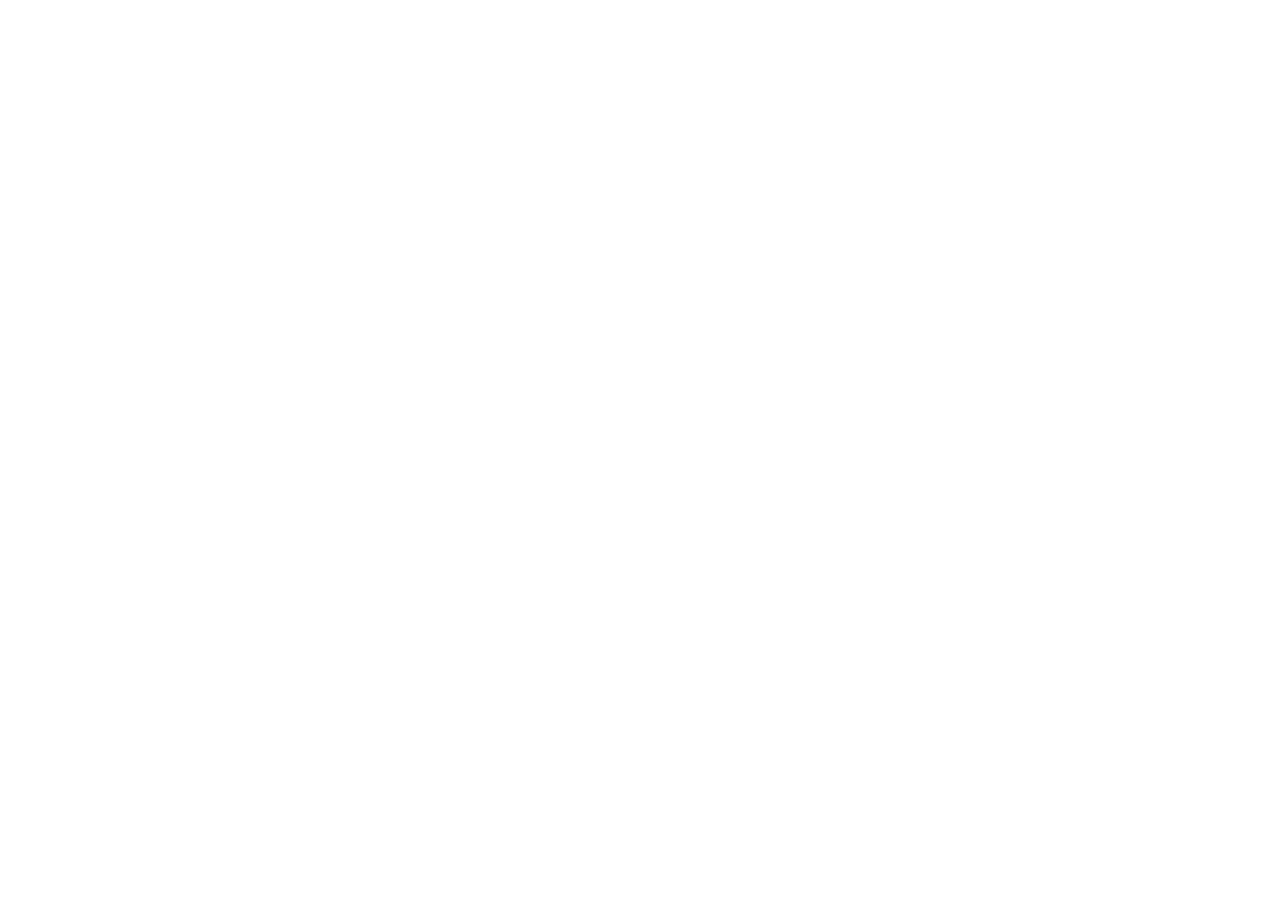
==== index.html @ f06a1285 "Renamed a few files to better match the other Mogul Frameworks." ====
<!DOCTYPE html PUBLIC "-//W3C//DTD XHTML 1.0 Transitional//EN"
    "http://www.w3.org/TR/xhtml1/DTD/xhtml1-transitional.dtd">
    
<html xmlns="http://www.w3.org/1999/xhtml">

  <head>

    <title>Mogul JS</title>

    <link href="bin/style.css" type="text/css" rel="stylesheet" />

  </head>

  <body>

  </body>

</html>
---- bin/style.css ----
/**********/
/* colors */
/**********/
.shadow_top {
  background: url("/framework/img/global/shadow_top.png") repeat-x;
  clear: both;
  height: 2.4em;
  margin: 0 auto;
  width: 100%; }

.shadow_bottom {
  background: url("/framework/img/global/shadow_bottom.png") repeat-x;
  clear: both;
  height: 2.4em;
  margin: 0 auto;
  width: 100%; }

/***************************/
/* Overridable Properties */
/***************************/
.MGlow, .MButton, .MButtonRed, input[type="reset"], .MButtonR, .MButtonOrange, .MButtonO, .MButtonYellow, .MButtonY, .MButtonGreen, .MButtonG, .MButtonBlue, .MButtonB, .MButtonViolet, .MButtonV, .MButtonUpload, button, input[type="button"], input[type="submit"], .MTab, .MTabSelected, .eztab {
  -moz-transition: box-shadow 0.25s;
  -o-transition: box-shadow 0.25s;
  -webkit-transition: box-shadow 0.25s;
  transition: box-shadow 0.25s; }
  .MGlow:hover, .MButton:hover, .MButtonRed:hover, input[type="reset"]:hover, .MButtonR:hover, .MButtonOrange:hover, .MButtonO:hover, .MButtonYellow:hover, .MButtonY:hover, .MButtonGreen:hover, .MButtonG:hover, .MButtonBlue:hover, .MButtonB:hover, .MButtonViolet:hover, .MButtonV:hover, .MButtonUpload:hover, button:hover, input[type="button"]:hover, input[type="submit"]:hover, .MTab:hover, .MTabSelected:hover, .eztab:hover {
    border-color: #007dfa;
    box-shadow: 0 0 0.4em #007dfa; }
  .MGlow:active, .MButton:active, .MButtonRed:active, input[type="reset"]:active, .MButtonR:active, .MButtonOrange:active, .MButtonO:active, .MButtonYellow:active, .MButtonY:active, .MButtonGreen:active, .MButtonG:active, .MButtonBlue:active, .MButtonB:active, .MButtonViolet:active, .MButtonV:active, .MButtonUpload:active, button:active, input[type="button"]:active, input[type="submit"]:active, .MTab:active, .MTabSelected:active, .eztab:active {
    border-color: none;
    box-shadow: none; }

/***********/
/* Globals */
/***********/
* {
  -moz-user-select: -moz-none;
  -o-user-select: none;
  -webkit-user-select: none;
  font-family: sans-serif;
  user-select: none; }

*:focus {
  outline: none; }

html {
  height: 100%; }

a, h1, h2, h3, h4, h5, h6, input, label, p, span, td, textarea {
  -moz-user-select: text;
  -o-user-select: auto;
  -webkit-user-select: auto;
  user-select: auto; }

a {
  color: #004b96;
  cursor: pointer;
  text-decoration: none; }
  a:hover {
    color: #007dfa; }

body {
  border: 0;
  color: #323232;
  font-size: .8em;
  height: 100%;
  line-height: 2;
  margin: 0 auto;
  padding: 0;
  text-align: center; }

legend {
  background: white;
  border-radius: .3em;
  border: 0.1em solid #646464;
  font-weight: bold;
  text-align: center; }

hr {
  background: url("/framework/img/global/hr.png") repeat-x;
  border: 0;
  height: .2em;
  margin: 0; }

iframe {
  border: 0; }

img {
  border-style: none; }

input[type="checkbox"], input[type="radio"] {
  border-style: none;
  box-shadow: none;
  cursor: pointer;
  display: inline;
  margin-right: .4em; }

select {
  -moz-transition: border-color 0.25s, box-shadow 0.25s;
  -webkit-transition: border-color 0.25s, box-shadow 0.25s;
  background: #e6e6e6;
  background: -moz-linear-gradient(top, #e6e6e6 0%, #c8c8c8 100%);
  background: -ms-linear-gradient(top, #e6e6e6 0%, #c8c8c8 100%);
  background: -o-linear-gradient(top, #e6e6e6 0%, #c8c8c8 100%);
  background: -webkit-linear-gradient(top, #e6e6e6 0%, #c8c8c8 100%);
  background: linear-gradient(top, #e6e6e6 0%, #c8c8c8 100%);
  border-color: #646464;
  border-radius: .3em;
  border-style: solid;
  border-width: .1em;
  color: #323232;
  cursor: pointer;
  font-size: 1em;
  height: 1.6em; }
  select:hover {
    border-color: #007dfa; }

label {
  cursor: pointer; }

ul {
  margin: 0;
  padding: 0; }

li {
  list-style-type: none; }

/*******************/
/* Main Containers */
/*******************/
#MMainWindow {
  border: 0;
  margin: 0 auto -70px;
  min-height: 100%;
  padding: 0;
  text-align: left; }
  #MMainWindow img {
    opacity: 0;
    /*Images are faded in with JS*/ }

#MHeaderPlaceholder {
  background: #141414;
  height: 2.85em;
  margin: 0 auto;
  width: 100%; }

#MHeader {
  background: #141414;
  background: -moz-linear-gradient(top, #232323 0%, #141414 100%);
  background: -ms-linear-gradient(top, #232323 0%, #141414 100%);
  background: -o-linear-gradient(top, #232323 0%, #141414 100%);
  background: -webkit-linear-gradient(top, #232323 0%, #141414 100%);
  background: linear-gradient(top, #232323 0%, #141414 100%);
  box-shadow: 0 1.2em 2.4em -0.8em rgba(0, 0, 0, 0.5);
  color: white;
  height: 2.85em;
  left: 0;
  line-height: 2.85em;
  min-width: 560px;
  overflow: hidden;
  position: fixed;
  top: 0;
  width: 100%;
  z-index: 900; }
  #MHeader a {
    -moz-user-select: none;
    -o-user-select: none;
    -webkit-user-select: none;
    color: #c8c8c8;
    height: 1.3em;
    line-height: 1.3em;
    margin-top: 6px;
    padding-bottom: .35em;
    padding-left: .35em;
    padding-right: .35em;
    padding-top: .35em;
    user-select: none; }
    #MHeader a:hover {
      background-color: #646464;
      border-radius: .3em;
      box-shadow: inset 0 0.2em 0.35em rgba(0, 0, 0, 0.25);
      color: white;
      text-shadow: 0 0 0.4em rgba(0, 0, 0, 0.5); }
  #MHeader img {
    opacity: 1;
    /*Header images should not be faded in*/ }

.MHeaderSpacer {
  height: 36px;
  width: .4em; }

.MHeaderSeperator {
  background: #646464;
  height: 100%;
  margin-left: .4em;
  margin-right: .4em;
  width: .1em; }

/* Header Unique Items */
a#MHeaderHome {
  margin-top: .3em;
  padding: 0;
  width: 86px; }
  a#MHeaderHome:hover {
    background: none;
    box-shadow: none;
    text-shadow: none; }

#MHeaderSearch {
  margin-top: 6px;
  width: 300px; }

#MHeaderUserPhoto {
  background: #646464;
  border: 0.1em solid #646464;
  height: 24px;
  margin-top: .4em;
  width: 24px; }

a#MHeaderMenu {
  background-color: transparent;
  background-image: url("/framework/img/global/header_menu.png");
  background-position: 0 0;
  background-repeat: no-repeat;
  height: 36px;
  margin: 0;
  padding: 0;
  width: 22px; }
  a#MHeaderMenu:hover {
    background-color: transparent;
    background-image: url("/framework/img/global/header_menu.png");
    background-position: 0 -36px;
    background-repeat: no-repeat;
    border-radius: 0;
    box-shadow: none;
    margin: 0;
    padding: 0;
    text-shadow: none; }

a#MHeaderTools {
  background-color: transparent;
  background-image: url("/framework/img/global/header_tools.png");
  background-position: 0 0;
  background-repeat: no-repeat;
  height: 36px;
  margin: 0;
  padding: 0;
  width: 22px; }
  a#MHeaderTools:hover {
    background-color: transparent;
    background-image: url("/framework/img/global/header_tools.png");
    background-position: 0 -36px;
    background-repeat: no-repeat;
    border-radius: 0;
    box-shadow: none;
    margin: 0;
    padding: 0;
    text-shadow: none; }

#MHeaderToolsWide {
  height: 100%; }

#MHeaderMenuDropdown {
  background: white;
  padding: 0;
  position: fixed;
  right: .4em;
  top: 41px;
  z-index: 1200; }

#MHeaderMenuDropdown li {
  color: #323232;
  font-weight: bold;
  height: 40px;
  line-height: 40px;
  overflow: hidden;
  padding-left: 1.6em;
  padding-right: 1.6em; }
  #MHeaderMenuDropdown li:hover {
    background: #141414;
    background: -moz-linear-gradient(top, #232323 0%, #141414 100%);
    background: -ms-linear-gradient(top, #232323 0%, #141414 100%);
    background: -o-linear-gradient(top, #232323 0%, #141414 100%);
    background: -webkit-linear-gradient(top, #232323 0%, #141414 100%);
    background: linear-gradient(top, #232323 0%, #141414 100%);
    color: white; }

#MHeaderLogin {
  position: fixed;
  right: .4em;
  top: 41px;
  z-index: 1200; }

#MToolbarPlaceholder {
  background: #c8c8c8;
  height: 2.4em;
  margin: 0 auto;
  width: 100%; }

#MToolbar {
  background: #c8c8c8;
  background: -moz-linear-gradient(top, #e6e6e6 0%, #c8c8c8 100%);
  background: -ms-linear-gradient(top, #e6e6e6 0%, #c8c8c8 100%);
  background: -o-linear-gradient(top, #e6e6e6 0%, #c8c8c8 100%);
  background: -webkit-linear-gradient(top, #e6e6e6 0%, #c8c8c8 100%);
  background: linear-gradient(top, #e6e6e6 0%, #c8c8c8 100%);
  border-bottom: 0.1em solid #646464;
  box-shadow: 0 1.2em 2.4em -0.8em rgba(0, 0, 0, 0.5);
  color: #323232;
  height: 2.4em;
  left: 0;
  line-height: 2.4em;
  margin: 0 auto;
  overflow: hidden;
  position: fixed;
  text-align: left;
  top: 2.85em;
  width: 100%;
  z-index: 1000; }
  #MToolbar a {
    -moz-user-select: none;
    -o-user-select: none;
    -webkit-user-select: none;
    color: #323232;
    height: 1.3em;
    line-height: 1.3em;
    margin-top: .4em;
    padding-bottom: .2em;
    padding-left: .4em;
    padding-right: .4em;
    padding-top: .2em;
    user-select: none; }
    #MToolbar a:hover {
      background: #646464;
      border-radius: .3em;
      box-shadow: inset 0 0.2em 0.35em rgba(0, 0, 0, 0.25);
      color: white;
      text-shadow: 0 0 0.4em rgba(0, 0, 0, 0.5); }
  #MToolbar a.MButton, #MToolbar a.MButtonRed, #MToolbar a.MButtonR, #MToolbar a.MButtonOrange, #MToolbar a.MButtonO, #MToolbar a.MButtonYellow, #MToolbar a.MButtonY, #MToolbar a.MButtonGreen, #MToolbar a.MButtonG, #MToolbar a.MButtonBlue, #MToolbar a.MButtonB, #MToolbar a.MButtonViolet, #MToolbar a.MButtonV, #MToolbar a.MButtonUpload, #MToolbar button.MButton, #MToolbar button, #MToolbar div.MButton, #MToolbar div.MButtonRed, #MToolbar div.MButtonR, #MToolbar div.MButtonOrange, #MToolbar div.MButtonO, #MToolbar div.MButtonYellow, #MToolbar div.MButtonY, #MToolbar div.MButtonGreen, #MToolbar div.MButtonG, #MToolbar div.MButtonBlue, #MToolbar div.MButtonB, #MToolbar div.MButtonViolet, #MToolbar div.MButtonV, #MToolbar div.MButtonUpload, #MToolbar span.MButton, #MToolbar span.MButtonRed, #MToolbar span.MButtonR, #MToolbar span.MButtonOrange, #MToolbar span.MButtonO, #MToolbar span.MButtonYellow, #MToolbar span.MButtonY, #MToolbar span.MButtonGreen, #MToolbar span.MButtonG, #MToolbar span.MButtonBlue, #MToolbar span.MButtonB, #MToolbar span.MButtonViolet, #MToolbar span.MButtonV, #MToolbar span.MButtonUpload, #MToolbar select {
    margin-top: .4em; }
  #MToolbar MButton img {
    margin-left: -10px;
    margin-right: .4em;
    margin-top: .1em; }
  #MToolbar img {
    vertical-align: top; }

h1.MToolbarTitle {
  font-size: 1em;
  margin: 0; }

.MToolbarIcon {
  margin-right: .4em; }

.MToolbarSeperator {
  background: #646464;
  height: 100%;
  margin-left: .4em;
  margin-right: .4em;
  width: 1px; }

.MToolbarSpacer {
  height: 100%;
  width: .4em; }

.MToolbarMessage {
  background: #141414;
  background: -moz-linear-gradient(top, #232323 0%, #141414 100%);
  background: -ms-linear-gradient(top, #232323 0%, #141414 100%);
  background: -o-linear-gradient(top, #232323 0%, #141414 100%);
  background: -webkit-linear-gradient(top, #232323 0%, #141414 100%);
  background: linear-gradient(top, #232323 0%, #141414 100%);
  border-radius: .4em;
  border-top: solid 1px #646464;
  box-shadow: 0 1.2em 2.4em -0.8em rgba(0, 0, 0, 0.5);
  color: white;
  display: none;
  font-size: .85em;
  font-weight: bold;
  line-height: 1.6em;
  max-width: 450px;
  padding: 1.6em;
  position: fixed;
  right: .4em;
  top: 71px;
  z-index: 500; }

.MHiddenBGFull {
  background: #232323;
  overflow: hidden;
  width: 100%; }

.MHiddenBGMin {
  background: #232323;
  height: 0;
  overflow: hidden;
  width: 100%; }

#hidden_content {
  text-align: center; }

#MSidebarTriggerLeft {
  height: 100%;
  left: 0;
  position: fixed;
  top: 0;
  width: .8em;
  z-index: 100; }

#MSidebarTriggerRight {
  height: 100%;
  position: fixed;
  right: 0;
  top: 0;
  width: .8em;
  z-index: 100; }

#MSidebarTriggerLeftIndicator {
  background: -moz-linear-gradient(left, #007dfa 0%, rgba(0, 125, 250, 0) 100%);
  background: -ms-linear-gradient(left, #007dfa 0%, rgba(0, 125, 250, 0) 100%);
  background: -o-linear-gradient(left, #007dfa 0%, rgba(0, 125, 250, 0) 100%);
  background: -webkit-linear-gradient(left, #007dfa 0%, rgba(0, 125, 250, 0) 100%);
  background: linear-gradient(left, #007dfa 0%, rgba(0, 125, 250, 0) 100%);
  height: 100%;
  left: -0.8em;
  position: fixed;
  top: 0;
  width: .8em;
  z-index: 150; }

#MSidebarTriggerRightIndicator {
  background: -moz-linear-gradient(right, #007dfa 0%, rgba(0, 125, 250, 0) 100%);
  background: -ms-linear-gradient(right, #007dfa 0%, rgba(0, 125, 250, 0) 100%);
  background: -o-linear-gradient(right, #007dfa 0%, rgba(0, 125, 250, 0) 100%);
  background: -webkit-linear-gradient(right, #007dfa 0%, rgba(0, 125, 250, 0) 100%);
  background: linear-gradient(right, #007dfa 0%, rgba(0, 125, 250, 0) 100%);
  height: 100%;
  position: fixed;
  right: -0.8em;
  top: 0;
  width: .8em;
  z-index: 150; }

#MSidebarContainer {
  min-width: 352px;
  width: 352px; }

#MSidebar {
  background: #f0f0f0;
  border-left: solid 1px #646464;
  border-right: solid 1px #646464;
  overflow-x: hidden;
  overflow-y: hidden;
  position: fixed;
  text-align: left;
  top: 0;
  width: 350px;
  z-index: 200; }

.MSidebarLeft {
  left: 0px; }

.MSidebarLeftHidden {
  left: -360px; }

.MSidebarRight {
  right: 0px; }

.MSidebarRightHidden {
  right: -360px; }

.MSidebarMenu, #MSidebarMenuFixed, #MSidebarMenuFixedPlaceholder {
  background: #c8c8c8;
  background: -moz-linear-gradient(top, #e6e6e6 0%, #c8c8c8 100%);
  background: -ms-linear-gradient(top, #e6e6e6 0%, #c8c8c8 100%);
  background: -o-linear-gradient(top, #e6e6e6 0%, #c8c8c8 100%);
  background: -webkit-linear-gradient(top, #e6e6e6 0%, #c8c8c8 100%);
  background: linear-gradient(top, #e6e6e6 0%, #c8c8c8 100%);
  border-bottom: solid 1px #646464;
  min-height: 1.75em;
  overflow: hidden;
  padding: .35em;
  text-align: center; }

#MSidebarMenuFixed {
  left: 0px;
  padding-bottom: 0px;
  position: fixed;
  width: 343px;
  z-index: 50; }

#MSidebarMenuFixedPlaceholder {
  padding-bottom: 0px; }

#MSidebar a {
  color: #323232; }
  #MSidebar a:hover {
    color: white; }

#MSidebar li {
  color: #323232;
  height: 54px;
  line-height: 54px;
  opacity: 0;
  overflow: hidden;
  padding-right: 1.6em;
  width: 330px; }
  #MSidebar li:hover {
    background: #141414;
    background: -moz-linear-gradient(top, #232323 0%, #141414 100%);
    background: -ms-linear-gradient(top, #232323 0%, #141414 100%);
    background: -o-linear-gradient(top, #232323 0%, #141414 100%);
    background: -webkit-linear-gradient(top, #232323 0%, #141414 100%);
    background: linear-gradient(top, #232323 0%, #141414 100%);
    color: white; }

#MSidebar li.blue {
  background: #b4d2f0;
  color: #323232; }
  #MSidebar li.blue:hover {
    background: #647382;
    background: -moz-linear-gradient(top, #6b7a89 0%, #647382 100%);
    background: -ms-linear-gradient(top, #6b7a89 0%, #647382 100%);
    background: -o-linear-gradient(top, #6b7a89 0%, #647382 100%);
    background: -webkit-linear-gradient(top, #6b7a89 0%, #647382 100%);
    background: linear-gradient(top, #6b7a89 0%, #647382 100%);
    color: white; }

#MSidebar li span:first-child {
  margin-left: 20px; }

#MSidebar span {
  font-weight: bold; }

.MSidebarThumbnail {
  height: 3.95em;
  margin-left: .35em;
  margin-right: .35em;
  margin: .2em; }

#MStage {
  background-color: #646464;
  background-position: 50% 0%;
  background-repeat: no-repeat;
  border-bottom: 0.1em solid #646464;
  overflow: hidden;
  text-align: center;
  width: 100%; }

#MStageImage {
  background-position: 50% 50%;
  background-repeat: no-repeat;
  opacity: 0;
  width: 100%; }

#MContentList {
  margin: 0 auto;
  min-width: 900px;
  width: 80%; }

.MContent900 {
  margin: 0 auto;
  width: 900px; }

.MContent870 {
  margin: 0 auto;
  width: 870px; }

.MContent840 {
  margin: 0 auto;
  width: 840px; }

.MContent740 {
  margin: 0 auto;
  width: 740px; }

.MContent610 {
  text-align: left;
  width: 610px; }

.MContent200 {
  text-align: center;
  width: 200px; }

.MContentSpacer {
  clear: both;
  height: 0;
  padding-top: 1.2em;
  padding-bottom: 1.2em; }

.MTableSpacer {
  height: 2.4em; }

/************/
/* Elements */
/************/
input[type="password"], input[type="text"], textarea {
  -moz-transition: border-color 0.25s, box-shadow 0.25s, color 0.25s;
  -webkit-transition: border-color 0.25s, box-shadow 0.25s, color 0.25s;
  border-color: #646464;
  border-radius: .3em;
  border-style: solid;
  border-width: .1em;
  box-shadow: inset 0 0.2em 0.35em rgba(0, 0, 0, 0.25);
  color: #646464;
  margin: 0 auto;
  padding: 0; }
  input[type="password"]:hover, input[type="password"].input_invisible:hover, input[type="text"]:hover, input[type="text"].input_invisible:hover, textarea:hover, textarea.input_invisible:hover {
    border-color: #007dfa;
    box-shadow: inset 0 0.2em 0.35em rgba(0, 0, 0, 0.25), 0 0 0.3em #007dfa;
    color: #323232; }
  input[type="password"]:focus, input[type="password"].input_invisible:hover, input[type="text"]:focus, input[type="text"].input_invisible:hover, textarea:focus, textarea.input_invisible:hover {
    border-color: #004b96;
    box-shadow: inset 0 0.2em 0.35em rgba(0, 0, 0, 0.25), 0 0 0.3em #004b96;
    color: #323232; }
  input[type="password"][disabled], input[type="password"][disabled]:hover, input[type="password"][disabled]:active, input[type="text"][disabled], input[type="text"][disabled]:hover, input[type="text"][disabled]:active, textarea[disabled], textarea[disabled]:hover, textarea[disabled]:active {
    background: #e6e6e6;
    border-color: #969696;
    box-shadow: inset 0 0.2em 0.35em rgba(0, 0, 0, 0.25);
    color: #969696; }
  input[type="password"].input_invisible, input[type="text"].input_invisible, textarea.input_invisible {
    border-color: transparent;
    border-style: none;
    border-width: 0;
    box-shadow: none; }

input[type="password"], input[type="text"] {
  display: block;
  font-size: 1em;
  height: 1.75em; }

textarea {
  font-size: 1em;
  line-height: 2em;
  overflow: visible;
  padding: 0;
  resize: vertical; }

.MButton, .MButtonRed, input[type="reset"], .MButtonR, .MButtonOrange, .MButtonO, .MButtonYellow, .MButtonY, .MButtonGreen, .MButtonG, .MButtonBlue, .MButtonB, .MButtonViolet, .MButtonV, .MButtonUpload, button, input[type="button"], input[type="submit"] {
  background: #e6e6e6;
  background: -moz-linear-gradient(top, #e6e6e6 0%, #c8c8c8 100%);
  background: -ms-linear-gradient(top, #e6e6e6 0%, #c8c8c8 100%);
  background: -o-linear-gradient(top, #e6e6e6 0%, #c8c8c8 100%);
  background: -webkit-linear-gradient(top, #e6e6e6 0%, #c8c8c8 100%);
  background: linear-gradient(top, #e6e6e6 0%, #c8c8c8 100%);
  border-color: #646464;
  border-radius: .3em;
  border-style: solid;
  border-width: .1em;
  color: #323232;
  cursor: pointer;
  display: inline-block;
  font-size: 1em;
  font-weight: bold;
  overflow: hidden;
  padding-left: 1.250em;
  padding-right: 1.250em; }
  .MButton:hover, .MButtonRed:hover, input[type="reset"]:hover, .MButtonR:hover, .MButtonOrange:hover, .MButtonO:hover, .MButtonYellow:hover, .MButtonY:hover, .MButtonGreen:hover, .MButtonG:hover, .MButtonBlue:hover, .MButtonB:hover, .MButtonViolet:hover, .MButtonV:hover, .MButtonUpload:hover, button:hover, input[type="button"]:hover, input[type="submit"]:hover {
    border-color: #007dfa;
    color: #323232; }
  .MButton:active, .MButtonRed:active, input[type="reset"]:active, .MButtonR:active, .MButtonOrange:active, .MButtonO:active, .MButtonYellow:active, .MButtonY:active, .MButtonGreen:active, .MButtonG:active, .MButtonBlue:active, .MButtonB:active, .MButtonViolet:active, .MButtonV:active, .MButtonUpload:active, button:active, input[type="button"]:active, input[type="submit"]:active {
    background: #646464;
    border-color: #323232;
    box-shadow: inset 0 0.2em 0.35em rgba(0, 0, 0, 0.25);
    color: white; }
  .MButton[disabled], [disabled].MButtonRed, input[disabled][type="reset"], [disabled].MButtonR, [disabled].MButtonOrange, [disabled].MButtonO, [disabled].MButtonYellow, [disabled].MButtonY, [disabled].MButtonGreen, [disabled].MButtonG, [disabled].MButtonBlue, [disabled].MButtonB, [disabled].MButtonViolet, [disabled].MButtonV, [disabled].MButtonUpload, button[disabled], input[disabled][type="button"], input[disabled][type="submit"], .MButton[disabled]:hover, [disabled].MButtonRed:hover, input[disabled][type="reset"]:hover, [disabled].MButtonR:hover, [disabled].MButtonOrange:hover, [disabled].MButtonO:hover, [disabled].MButtonYellow:hover, [disabled].MButtonY:hover, [disabled].MButtonGreen:hover, [disabled].MButtonG:hover, [disabled].MButtonBlue:hover, [disabled].MButtonB:hover, [disabled].MButtonViolet:hover, [disabled].MButtonV:hover, [disabled].MButtonUpload:hover, button[disabled]:hover, input[disabled][type="button"]:hover, input[disabled][type="submit"]:hover, .MButton[disabled]:active, [disabled].MButtonRed:active, input[disabled][type="reset"]:active, [disabled].MButtonR:active, [disabled].MButtonOrange:active, [disabled].MButtonO:active, [disabled].MButtonYellow:active, [disabled].MButtonY:active, [disabled].MButtonGreen:active, [disabled].MButtonG:active, [disabled].MButtonBlue:active, [disabled].MButtonB:active, [disabled].MButtonViolet:active, [disabled].MButtonV:active, [disabled].MButtonUpload:active, button[disabled]:active, input[disabled][type="button"]:active, input[disabled][type="submit"]:active {
    background: #e6e6e6;
    border-color: #969696;
    box-shadow: none;
    color: #969696;
    text-shadow: none; }

.MButtonRed, input[type="reset"], .MButtonR {
  background: #960000;
  background: -moz-linear-gradient(top, #fa0000 0%, #960000 100%);
  background: -ms-linear-gradient(top, #fa0000 0%, #960000 100%);
  background: -o-linear-gradient(top, #fa0000 0%, #960000 100%);
  background: -webkit-linear-gradient(top, #fa0000 0%, #960000 100%);
  background: linear-gradient(top, #fa0000 0%, #960000 100%);
  color: white;
  text-shadow: 0 0 0.4em #323232; }
  .MButtonRed:hover, input[type="reset"]:hover, .MButtonR:hover {
    color: white; }
  .MButtonRed:active, input[type="reset"]:active, .MButtonR:active {
    color: white; }

.MButtonOrange, .MButtonO {
  background: #963c00;
  background: -moz-linear-gradient(top, #fa6400 0%, #963c00 100%);
  background: -ms-linear-gradient(top, #fa6400 0%, #963c00 100%);
  background: -o-linear-gradient(top, #fa6400 0%, #963c00 100%);
  background: -webkit-linear-gradient(top, #fa6400 0%, #963c00 100%);
  background: linear-gradient(top, #fa6400 0%, #963c00 100%);
  color: white;
  text-shadow: 0 0 0.4em #323232; }
  .MButtonOrange:hover, .MButtonO:hover {
    color: white; }
  .MButtonOrange:active, .MButtonO:active {
    color: white; }

.MButtonYellow, .MButtonY {
  background: #fac800;
  background: -moz-linear-gradient(top, #fafa00 0%, #fac800 100%);
  background: -ms-linear-gradient(top, #fafa00 0%, #fac800 100%);
  background: -o-linear-gradient(top, #fafa00 0%, #fac800 100%);
  background: -webkit-linear-gradient(top, #fafa00 0%, #fac800 100%);
  background: linear-gradient(top, #fafa00 0%, #fac800 100%);
  color: #000000; }
  .MButtonYellow:hover, .MButtonY:hover {
    color: #000000; }
  .MButtonYellow:active, .MButtonY:active {
    color: white; }

.MButtonGreen, .MButtonG {
  background: #009600;
  background: -moz-linear-gradient(top, #00fa00 0%, #009600 100%);
  background: -ms-linear-gradient(top, #00fa00 0%, #009600 100%);
  background: -o-linear-gradient(top, #00fa00 0%, #009600 100%);
  background: -webkit-linear-gradient(top, #00fa00 0%, #009600 100%);
  background: linear-gradient(top, #00fa00 0%, #009600 100%);
  color: white;
  text-shadow: 0 0 0.4em #323232; }
  .MButtonGreen:hover, .MButtonG:hover {
    color: white; }
  .MButtonGreen:active, .MButtonG:active {
    color: white; }

.MButtonBlue, .MButtonB {
  background: #004b96;
  background: -moz-linear-gradient(top, #007dfa 0%, #004b96 100%);
  background: -ms-linear-gradient(top, #007dfa 0%, #004b96 100%);
  background: -o-linear-gradient(top, #007dfa 0%, #004b96 100%);
  background: -webkit-linear-gradient(top, #007dfa 0%, #004b96 100%);
  background: linear-gradient(top, #007dfa 0%, #004b96 100%);
  color: white;
  text-shadow: 0 0 0.4em #323232; }
  .MButtonBlue:hover, .MButtonB:hover {
    color: white; }
  .MButtonBlue:active, .MButtonB:active {
    color: white; }

.MButtonViolet, .MButtonV {
  background: #4b0096;
  background: -moz-linear-gradient(top, #7d00fa 0%, #4b0096 100%);
  background: -ms-linear-gradient(top, #7d00fa 0%, #4b0096 100%);
  background: -o-linear-gradient(top, #7d00fa 0%, #4b0096 100%);
  background: -webkit-linear-gradient(top, #7d00fa 0%, #4b0096 100%);
  background: linear-gradient(top, #7d00fa 0%, #4b0096 100%);
  color: white;
  text-shadow: 0 0 0.4em #323232; }
  .MButtonViolet:hover, .MButtonV:hover {
    color: white; }
  .MButtonViolet:active, .MButtonV:active {
    color: white; }

.MButtonUpload {
  cursor: default;
  margin: 0 auto;
  overflow: hidden;
  position: relative;
  text-align: center; }

.MButtonUploadForm, .MButtonUploadFrame {
  left: 0;
  top: -0.2em;
  position: absolute;
  width: 100%;
  opacity: 0; }

a.MButton, a.MButtonRed, a.MButtonR, a.MButtonOrange, a.MButtonO, a.MButtonYellow, a.MButtonY, a.MButtonGreen, a.MButtonG, a.MButtonBlue, a.MButtonB, a.MButtonViolet, a.MButtonV, a.MButtonUpload, div.MButton, div.MButtonRed, div.MButtonR, div.MButtonOrange, div.MButtonO, div.MButtonYellow, div.MButtonY, div.MButtonGreen, div.MButtonG, div.MButtonBlue, div.MButtonB, div.MButtonViolet, div.MButtonV, div.MButtonUpload, span.MButton, span.MButtonRed, span.MButtonR, span.MButtonOrange, span.MButtonO, span.MButtonYellow, span.MButtonY, span.MButtonGreen, span.MButtonG, span.MButtonBlue, span.MButtonB, span.MButtonViolet, span.MButtonV, span.MButtonUpload {
  height: 1.45em;
  line-height: 1.45em;
  margin: .2em; }

button.MButton, button.MButtonRed, button.MButtonR, button.MButtonOrange, button.MButtonO, button.MButtonYellow, button.MButtonY, button.MButtonGreen, button.MButtonG, button.MButtonBlue, button.MButtonB, button.MButtonViolet, button.MButtonV, button.MButtonUpload, button {
  height: 1.6em;
  line-height: 1;
  margin: .2em; }

button {
  cursor: pointer;
  font-size: 1em; }
  button::-moz-focus-inner {
    border: 0; }

.MTab, .MTabSelected {
  -moz-user-select: none;
  -o-user-select: none;
  -webkit-user-select: none;
  background: #c8c8c8;
  border-color: #646464;
  border-style: solid;
  border-top-left-radius: .4em;
  border-top-right-radius: .4em;
  border-width: .1em 1px 0 1px;
  box-shadow: 0 0.2em 0.35em rgba(0, 0, 0, 0.25);
  color: #323232;
  cursor: pointer;
  margin-right: .4em;
  padding-left: .8em;
  padding-right: .8em;
  user-select: none; }

.MTabSelected {
  background: #e6e6e6; }
  .MTabSelected:hover {
    box-shadow: none;
    cursor: default;
    border-color: #646464; }

.MTabBody {
  background: #e6e6e6;
  background: -moz-linear-gradient(top, #e6e6e6 0%, #c8c8c8 100%);
  background: -ms-linear-gradient(top, #e6e6e6 0%, #c8c8c8 100%);
  background: -o-linear-gradient(top, #e6e6e6 0%, #c8c8c8 100%);
  background: -webkit-linear-gradient(top, #e6e6e6 0%, #c8c8c8 100%);
  background: linear-gradient(top, #e6e6e6 0%, #c8c8c8 100%);
  border-color: #646464;
  border-radius: 0 .4em .4em .4em;
  border-style: solid;
  border-width: 0 1px 1px 1px;
  box-shadow: 0 0.2em 0.35em rgba(0, 0, 0, 0.25);
  color: #323232;
  display: none;
  margin: -1px;
  margin: 0 auto;
  padding: 1.6em;
  text-align: left;
  width: 100%; }
  .MTabBody textarea {
    resize: none; }

.MTabBodySelected {
  display: table; }

.MTabBodySidebar {
  color: #323232;
  display: none;
  margin: 0 auto;
  text-align: left; }

.eztab_container {
  margin: 0;
  padding: 0;
  text-align: left; }

.eztab {
  -moz-user-select: none;
  -o-user-select: none;
  -webkit-user-select: none;
  background: #C8C8C8;
  border-color: #646464;
  border-style: solid;
  border-top-left-radius: .4em;
  border-top-right-radius: .4em;
  border-width: .1em 1px 0 1px;
  box-shadow: 0 0.2em 0.35em rgba(0, 0, 0, 0.25);
  color: #323232;
  cursor: pointer;
  display: inline-block;
  padding: 0;
  user-select: none; }
  .eztab a {
    color: #323232;
    display: block;
    padding-left: .8em;
    padding-right: .8em; }
  .eztab.active {
    background: #e6e6e6;
    position: relative; }
    .eztab.active:hover {
      box-shadow: 0 0.2em 0.35em rgba(0, 0, 0, 0.25);
      border-color: #646464; }

.eztab_body_container {
  background: #e6e6e6;
  background: -moz-linear-gradient(top, #e6e6e6 0%, #c8c8c8 100%);
  background: -ms-linear-gradient(top, #e6e6e6 0%, #c8c8c8 100%);
  background: -o-linear-gradient(top, #e6e6e6 0%, #c8c8c8 100%);
  background: -webkit-linear-gradient(top, #e6e6e6 0%, #c8c8c8 100%);
  background: linear-gradient(top, #e6e6e6 0%, #c8c8c8 100%);
  border-color: #646464;
  border-radius: 0 .4em .4em .4em;
  border-style: solid;
  border-width: 0 1px 1px 1px;
  box-shadow: 0 0.2em 0.35em rgba(0, 0, 0, 0.25);
  padding: 20px;
  position: relative;
  text-align: left; }

.MTip {
  font-size: .85em;
  padding: .4em;
  position: absolute;
  z-index: 15000; }

.MTipInner {
  -moz-border-radius: .3em;
  -webkit-border-radius: .3em;
  background: #141414;
  background: -moz-linear-gradient(top, #232323 0%, #141414 100%);
  background: -ms-linear-gradient(top, #232323 0%, #141414 100%);
  background: -o-linear-gradient(top, #232323 0%, #141414 100%);
  background: -webkit-gradient(linear, left top, left bottom, from(#232323), to(#141414));
  background: -webkit-linear-gradient(top, #232323 0%, #141414 100%);
  background: linear-gradient(top, #232323 0%, #141414 100%);
  border-radius: .3em;
  border-top: solid 1px #646464;
  color: white;
  font-weight: bold;
  max-width: 350px;
  padding: 0 8px 0 8px;
  text-align: center; }

.MTipArrow {
  border: .4em dashed #141414;
  height: 0;
  line-height: 0;
  position: absolute;
  width: 0; }

.MTipArrowN {
  border-bottom-color: #141414; }

.MTipArrowS {
  border-top-color: #141414; }

.MTipArrowE {
  border-left-color: #141414; }

.MTipArrowW {
  border-right-color: #141414; }

.MTipN .MTipArrow {
  border-bottom-style: solid;
  border-left-color: transparent;
  border-right-color: transparent;
  border-top: none;
  left: 50%;
  margin-left: -5px;
  top: 0; }

.MTipNW .MTipArrow {
  border-bottom-style: solid;
  border-left-color: transparent;
  border-right-color: transparent;
  border-top: none;
  left: .8em;
  top: 0; }

.MTipNE .MTipArrow {
  border-bottom-style: solid;
  border-left-color: transparent;
  border-right-color: transparent;
  border-top: none;
  right: .8em;
  top: 0; }

.MTipS .MTipArrow {
  border-bottom: none;
  border-left-color: transparent;
  border-right-color: transparent;
  border-top-style: solid;
  bottom: 0;
  left: 50%;
  margin-left: -5px; }

.MTipSW .MTipArrow {
  border-bottom: none;
  border-left-color: transparent;
  border-right-color: transparent;
  border-top-style: solid;
  bottom: 0;
  left: .8em; }

.MTipSE .MTipArrow {
  border-bottom: none;
  border-left-color: transparent;
  border-right-color: transparent;
  border-top-style: solid;
  bottom: 0;
  right: .8em; }

.MTipE .MTipArrow {
  border-bottom-color: transparent;
  border-left-style: solid;
  border-right: none;
  border-top-color: transparent;
  margin-top: -5px;
  right: 0;
  top: 50%; }

.MTipW .MTipArrow {
  border-bottom-color: transparent;
  border-left: none;
  border-right-style: solid;
  border-top-color: transparent;
  left: 0;
  margin-top: -5px;
  top: 50%; }

.MListSummary {
  display: list-item;
  height: 2em;
  text-overflow: ellipsis;
  width: 100%; }

.MListTitle {
  display: inline;
  margin: 0; }

.MListCitation {
  margin-left: .4em; }

.MListOptions {
  display: inline-block;
  float: right;
  min-width: 300px; }
  .MListOptions a, .MListOptions img, .MListOptions span {
    margin-left: 2px;
    margin-right: 2px; }

.MListItemContainer {
  border-radius: .4em;
  opacity: 0;
  padding: 1.2em;
  position: relative; }
  .MListItemContainer.red {
    background: #dcc3c3;
    color: #323232; }
    .MListItemContainer.red:hover {
      background: #e1d5d5; }
  .MListItemContainer.yellow {
    background: #faf5b4;
    color: #323232; }
    .MListItemContainer.yellow:hover {
      background: #f0edcd; }
  .MListItemContainer.green {
    background: #c3dcc3;
    color: #323232; }
    .MListItemContainer.green:hover {
      background: #d5e1d5; }
  .MListItemContainer.blue {
    background: #b4d2f0;
    color: #323232; }
    .MListItemContainer.blue:hover {
      background: #cddceb; }
  .MListItemContainer:hover {
    background: #e6e6e6; }

.MListItemContainerSub {
  background: #c8c8c8;
  border-radius: .4em;
  padding: .4em;
  position: relative; }

.MListInfoContainer {
  -o-text-overflow: ellipsis;
  display: block;
  overflow: hidden;
  text-overflow: ellipsis; }

.MListItemNotification {
  background: #323232;
  border-radius: 4px;
  color: white;
  font-weight: bold;
  padding-left: 8px;
  padding-right: 8px; }

.MSlider {
  position: relative; }

.jscroller {
  position: static;
  z-index: 998; }

.slider {
  position: absolute;
  z-index: 1000; }

.inner {
  height: 100%;
  width: 1px;
  z-index: 999; }

.lgripper {
  border: none;
  outline: none;
  position: relative;
  top: 0px;
  z-index: 1001; }

.ticks {
  float: left;
  list-style: none;
  margin: 0;
  padding: 0;
  position: absolute;
  z-index: 997; }
  .ticks li {
    display: inline;
    float: left;
    font-size: xx-small; }

.slider.style1 {
  -moz-box-shadow: inset 0 1px 2px rgba(0, 0, 0, 0.5);
  -webkit-box-shadow: inset 0 1px 2px rgba(0, 0, 0, 0.5);
  background-color: #D7D7D7;
  border: solid 1px #646464; }

.inner.style1 {
  -moz-box-shadow: inset 0 1px 2px #646464;
  -webkit-box-shadow: inset 0 1px 2px #646464;
  background-color: #646464; }

.lgripper.style1 {
  background: url("/framework/img/MSlider/tracker.png") 0px 0px no-repeat; }

/* Widgets */
.MWidgetContainer, fieldset, .MHoverForm, .MHoverMessage, .MPopupContainer {
  background: #e6e6e6;
  background: -moz-linear-gradient(top, #e6e6e6 0%, #c8c8c8 100%);
  background: -ms-linear-gradient(top, #e6e6e6 0%, #c8c8c8 100%);
  background: -o-linear-gradient(top, #e6e6e6 0%, #c8c8c8 100%);
  background: -webkit-linear-gradient(top, #e6e6e6 0%, #c8c8c8 100%);
  background: linear-gradient(top, #e6e6e6 0%, #c8c8c8 100%);
  border-color: #646464;
  border-radius: .4em;
  border-style: solid;
  border-width: .1em;
  color: #323232;
  margin: 0 auto;
  padding: 1.6em;
  text-align: left; }

.MWidgetContainerWide {
  background: #c8c8c8;
  color: #323232;
  margin: 0 auto;
  padding: 1.6em;
  text-align: left; }

.MWidgetTitle {
  font-weight: bold;
  margin: -5px auto 0.8em auto;
  text-align: center;
  display: block; }

.MHoverForm {
  box-shadow: 0 1.2em 2.4em -0.8em rgba(0, 0, 0, 0.5);
  left: 50%;
  margin-left: -12em;
  margin-top: -8em;
  position: fixed;
  top: 40%;
  width: 24em;
  z-index: 500; }

.MHoverMessage {
  border-radius: .4em;
  box-shadow: 0 1.2em 2.4em -0.8em rgba(0, 0, 0, 0.5);
  left: 50%;
  line-height: 2.4em;
  margin-left: -18.2em;
  padding: .8em;
  position: fixed;
  text-align: left;
  top: 30%;
  width: 36.4em;
  z-index: 500; }

.MPopupContainer {
  box-shadow: 0 1.2em 2.4em -0.8em rgba(0, 0, 0, 0.5);
  left: 50%;
  margin-left: -27.4em;
  position: fixed;
  top: 90px;
  width: 54.8em;
  z-index: 1600; }

.MPopupMenu {
  height: 35px; }

.MPopupList {
  overflow-x: hidden;
  overflow-y: auto; }

.MPopupPreviewContainer {
  text-align: center;
  width: 100%; }

.MPopupPreview {
  max-height: 400px;
  max-width: 640px; }

.MPreviewBG {
  background-color: #323232;
  box-shadow: 0 0.2em 0.35em rgba(0, 0, 0, 0.25);
  display: inline-block;
  min-height: 11.75em;
  min-width: 11.75em;
  position: relative; }

.MBackgroundPreviewBG {
  background-color: #323232;
  box-shadow: 0 0.2em 0.35em rgba(0, 0, 0, 0.25);
  height: 145px;
  overflow: hidden;
  position: relative;
  text-align: center;
  width: 560px; }

.MBackgroundPreview {
  max-height: 145px;
  max-width: 550px; }

.MLoadingBG {
  display: none;
  height: 11.75em;
  left: 50%;
  margin-left: -75px;
  margin-top: -75px;
  position: absolute;
  top: 50%;
  width: 11.75em; }

.MModalBG, .MModalBGBlack, .MModalBGWhite {
  height: 150%;
  left: 0;
  opacity: .8;
  position: fixed;
  top: 0;
  width: 150%;
  z-index: 1500; }

.MModalBGBlack {
  background-color: #000000; }

.MModalBGWhite {
  background-color: white; }

.MRatingsBarBG {
  background: #960000;
  border-radius: 2em;
  box-shadow: inset 0 1px 0.2em rgba(0, 0, 0, 0.5);
  height: .8em;
  overflow: hidden;
  width: 100%; }
  .MRatingsBarBG .MRatingsBarFG {
    background: #009600;
    background: -moz-linear-gradient(left, #009600 0%, #00fa00 50%, #009600 100%);
    background: -ms-linear-gradient(left, #009600 0%, #00fa00 50%, #009600 100%);
    background: -o-linear-gradient(left, #009600 0%, #00fa00 50%, #009600 100%);
    background: -webkit-linear-gradient(left, #009600 0%, #00fa00 50%, #009600 100%);
    background: linear-gradient(left, #009600 0%, #00fa00 50%, #009600 100%);
    border-radius: 2em;
    box-shadow: inset 0 0 0.4em rgba(0, 0, 0, 0.5);
    height: 100%;
    width: 0%; }

.MRatingsBarWarning {
  background: #faC800;
  background: -moz-linear-gradient(left, #fac800 0%, #fafa00 50%, #fac800 100%);
  background: -ms-linear-gradient(left, #fac800 0%, #fafa00 50%, #fac800 100%);
  background: -o-linear-gradient(left, #fac800 0%, #fafa00 50%, #fac800 100%);
  background: -webkit-linear-gradient(left, #fac800 0%, #fafa00 50%, #fac800 100%);
  background: linear-gradient(left, #fac800 0%, #fafa00 50%, #fac800 100%);
  border-radius: 2em;
  box-shadow: inset 0 0 0.4em rgba(0, 0, 0, 0.5);
  height: .8em;
  width: 100%; }

.MProgressBarContainer {
  margin: 4px; }
  .MProgressBarContainer .MProgressBarBG {
    background: #969696;
    border-radius: 2em;
    box-shadow: inset 0 0.2em 0.35em rgba(0, 0, 0, 0.25);
    font-weight: bold;
    height: 1.6em;
    line-height: 1.6em;
    overflow: hidden;
    position: relative;
    text-shadow: 0 0 0.4em rgba(0, 0, 0, 0.5);
    width: 100%; }
    .MProgressBarContainer .MProgressBarBG .MProgressBarFG {
      background: #004b96;
      background: -moz-linear-gradient(left, #004b96 0%, #007dfa 50%, #004b96 100%);
      background: -ms-linear-gradient(left, #004b96 0%, #007dfa 50%, #004b96 100%);
      background: -o-linear-gradient(left, #004b96 0%, #007dfa 50%, #004b96 100%);
      background: -webkit-linear-gradient(left, #004b96 0%, #007dfa 50%, #004b96 100%);
      background: linear-gradient(left, #004b96 0%, #007dfa 50%, #004b96 100%);
      border-radius: 2em;
      box-shadow: inset 0 0 0.4em rgba(0, 0, 0, 0.5);
      color: white;
      height: 100%;
      width: 0%; }
      .MProgressBarContainer .MProgressBarBG .MProgressBarFG .MProgressBarIndicator {
        left: 50%;
        margin-left: -12px;
        position: absolute; }

.MPaginationContainer {
  text-align: center; }
  .MPaginationContainer a, .MPaginationContainer span {
    padding: .4em; }

.MVR {
  background: #646464;
  height: 100%;
  margin-left: 1.6em;
  margin-right: 1.6em;
  width: .1em; }

.MIconComplete {
  background-image: url("/framework/img/icons/complete_150x150.png");
  background-repeat: no-repeat;
  height: 150px;
  margin-right: 1.2em;
  width: 150px; }

.MIconWarning {
  background-image: url("/framework/img/icons/warning_150x150.png");
  background-repeat: no-repeat;
  height: 150px;
  margin-right: 1.2em;
  width: 150px; }

.MIconLoadingBlack150 {
  background-image: url("/framework/img/icons/loading_black_150x150.gif");
  background-repeat: no-repeat;
  height: 150px;
  margin-right: 1.2em;
  width: 150px; }

.MIconLoadingBlack50 {
  background-image: url("/framework/img/icons/loading_black_50x50.gif");
  background-repeat: no-repeat;
  height: 50px;
  margin: 3.95em;
  width: 50px; }

.MIconLoadingWhite50 {
  background-image: url("/framework/img/icons/loading_white_50x50.gif");
  background-repeat: no-repeat;
  height: 50px;
  margin: 3.95em;
  width: 50px; }

.MIconLoadingBlack16, .MIconLoadingButton {
  background-image: url("/framework/img/icons/loading_black_16x16.gif");
  background-repeat: no-repeat;
  height: 16px;
  width: 16px; }

.MIconLoadingButton {
  float: left;
  margin-right: .8em;
  margin-top: .1em;
  opacity: .35; }

.MIconClose {
  background-image: url("/framework/img/icons/close_16x16.png");
  background-position: 0 0;
  background-repeat: no-repeat;
  cursor: pointer;
  display: inline;
  height: 16px;
  position: absolute;
  right: .4em;
  top: .4em;
  width: 16px;
  z-index: 5; }
  .MIconClose:hover {
    background-position: 0 -16px; }

.MIconArrowLeft {
  background-image: url("/framework/img/icons/arrow_left_16x16.png");
  background-position: 0 0;
  background-repeat: no-repeat;
  cursor: pointer;
  display: inline;
  height: 16px;
  position: absolute;
  right: .4em;
  top: .4em;
  width: 16px;
  z-index: 5; }
  .MIconArrowLeft:hover {
    background-position: 0 -16px; }

.MIconArrowRight {
  background-image: url("/framework/img/icons/arrow_right_16x16.png");
  background-position: 0 0;
  background-repeat: no-repeat;
  cursor: pointer;
  display: inline;
  height: 16px;
  left: .4em;
  position: absolute;
  top: .4em;
  width: 16px;
  z-index: 5; }
  .MIconArrowRight:hover {
    background-position: 0 -16px; }

a.bold, h1.bold, h2.bold, h3.bold, h4.bold, h5.bold, h6.bold, input.bold, label.bold, p.bold, span.bold, textarea.bold {
  font-weight: bold; }
a.red, h1.red, h2.red, h3.red, h4.red, h5.red, h6.red, input.red, label.red, p.red, span.red, textarea.red {
  color: #960000; }
a.yellow, h1.yellow, h2.yellow, h3.yellow, h4.yellow, h5.yellow, h6.yellow, input.yellow, label.yellow, p.yellow, span.yellow, textarea.yellow {
  color: #fac800; }
a.green, h1.green, h2.green, h3.green, h4.green, h5.green, h6.green, input.green, label.green, p.green, span.green, textarea.green {
  color: #009600; }
a.blue, h1.blue, h2.blue, h3.blue, h4.blue, h5.blue, h6.blue, input.blue, label.blue, p.blue, span.blue, textarea.blue {
  color: #004b96; }
a.violet, h1.violet, h2.violet, h3.violet, h4.violet, h5.violet, h6.violet, input.violet, label.violet, p.violet, span.violet, textarea.violet {
  color: #4b0096; }
a.black, h1.black, h2.black, h3.black, h4.black, h5.black, h6.black, input.black, label.black, p.black, span.black, textarea.black {
  color: #0a0a0a; }
a.white, h1.white, h2.white, h3.white, h4.white, h5.white, h6.white, input.white, label.white, p.white, span.white, textarea.white {
  color: white; }

.text_left {
  text-align: left; }

.text_centered {
  text-align: center; }

.text_right {
  text-align: right; }

.left {
  float: left; }

.right {
  float: right; }

.clear {
  clear: both; }

.hidden {
  display: none; }

.shown {
  display: block; }

.cursor_pointer {
  cursor: pointer; }

.cursor_move {
  cursor: move; }

.shadow {
  box-shadow: 0 0.2em 0.35em rgba(0, 0, 0, 0.25); }

.shadow_large {
  box-shadow: 0 1.2em 2.4em -0.8em rgba(0, 0, 0, 0.5); }

.shadow_inset_bg {
  box-shadow: inset 0 0.2em 0.35em rgba(0, 0, 0, 0.25); }

.shadow_inset_fg {
  box-shadow: inset 0 0 0.4em rgba(0, 0, 0, 0.5); }

.width_full {
  width: 100%; }

.height_full {
  height: 100%; }

.table_fixed_width {
  table-layout: fixed; }

.table_top td {
  vertical-align: top; }

.table_border {
  border: 0.1em solid #646464;
  border-collapse: collapse;
  margin: 0; }
  .table_border td {
    border: 0.1em solid #646464;
    margin: 0; }

.table_center td {
  text-align: center; }
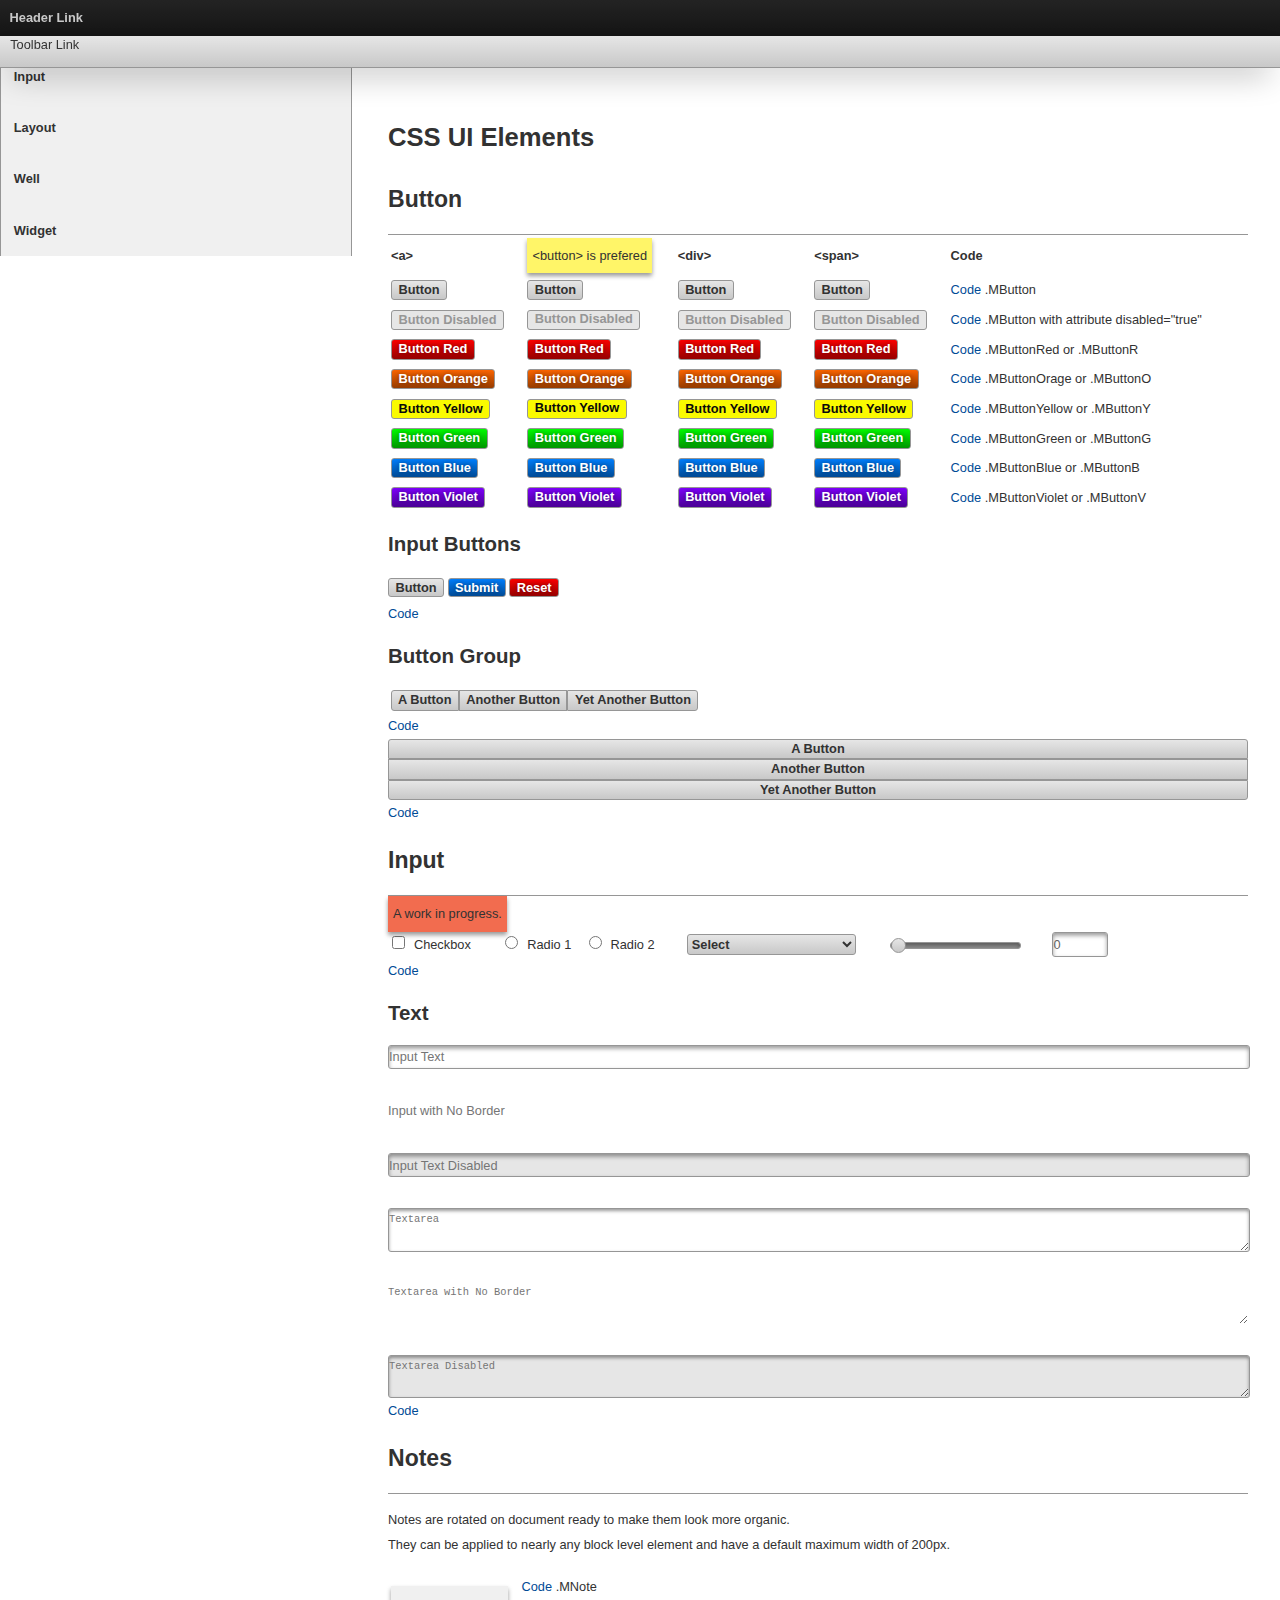
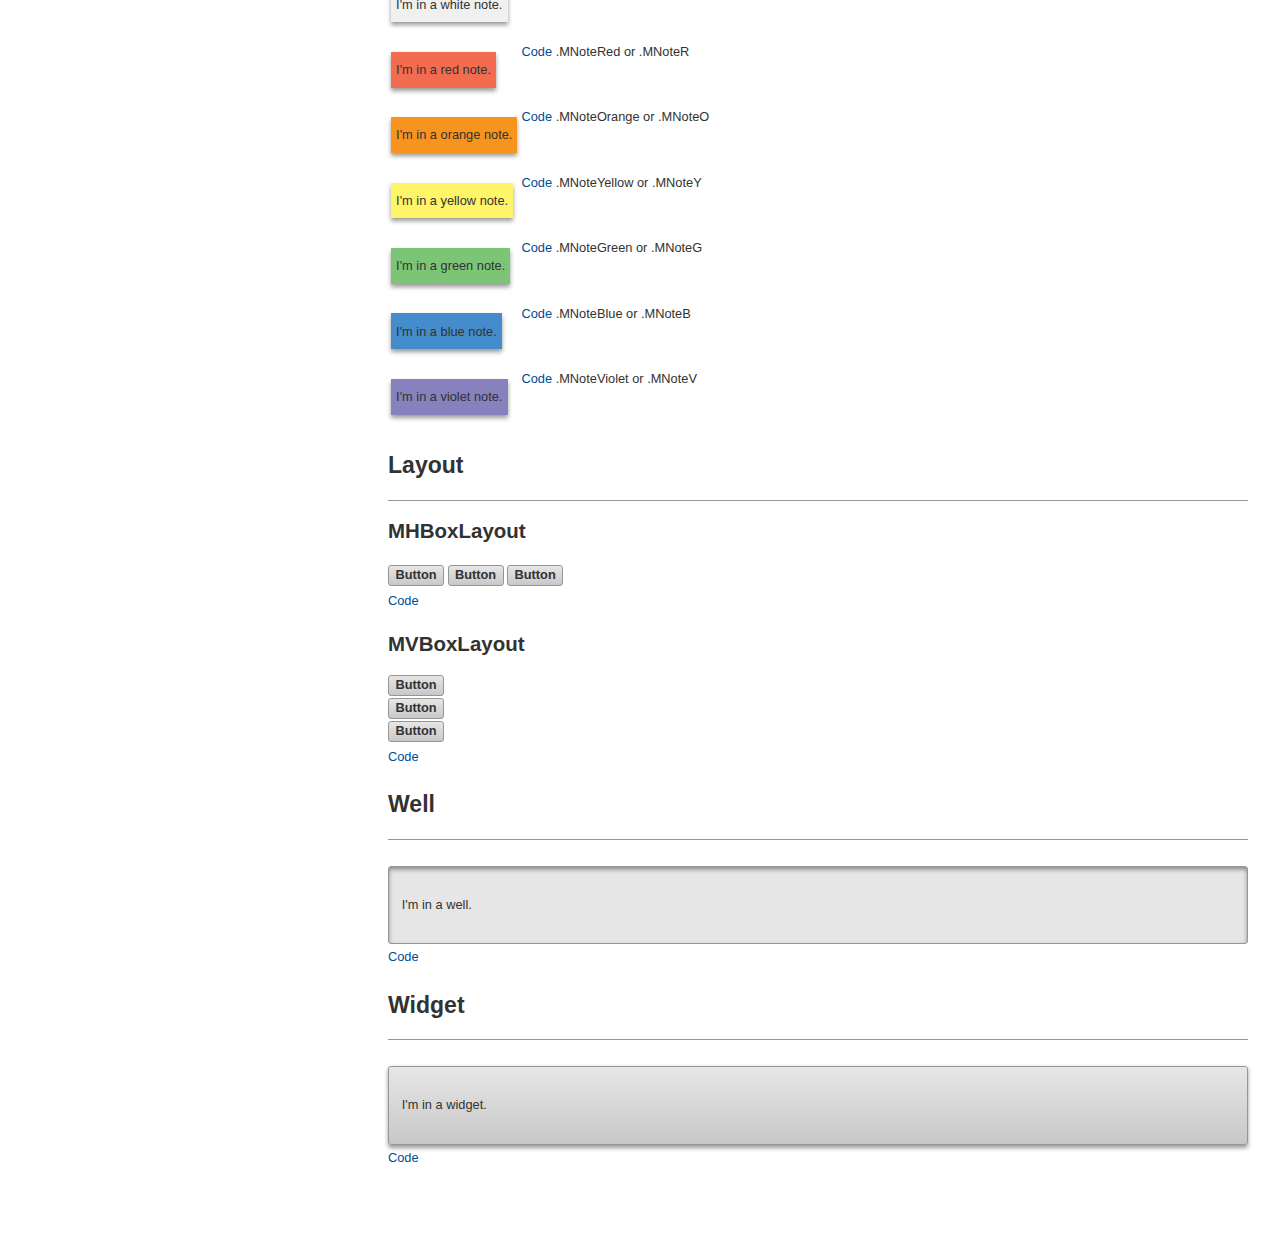
==== commit bb691fd7: "Commit" ====
--- a/index.html
+++ b/index.html
@@ -1,18 +1,556 @@
+<!--
+The purpose of this file is to test the compiled CSS files.
+-->
+
 <!DOCTYPE html PUBLIC "-//W3C//DTD XHTML 1.0 Transitional//EN"
-    "http://www.w3.org/TR/xhtml1/DTD/xhtml1-transitional.dtd">
-    
+"http://www.w3.org/TR/xhtml1/DTD/xhtml1-transitional.dtd">
+
 <html xmlns="http://www.w3.org/1999/xhtml">
 
-  <head>
-
-    <title>Mogul JS</title>
-
-    <link href="bin/style.css" type="text/css" rel="stylesheet" />
-
-  </head>
-
-  <body>
-
-  </body>
+	<head>
+
+		<title>Mogul JS</title>
+
+		<link href="bin/MStyle.css" type="text/css" rel="stylesheet" />
+
+	</head>
+
+	<body>
+		<div id="MMainWindow">
+
+			<div id="MHeaderPlaceholder"></div>
+			<nav id="MHeader" class="MDropdown">
+				<div class="MHeaderSpacer left"></div>
+				<div class="MHeaderSpacer right"></div>
+
+				<li>
+					<a href="/" id="MHeaderHome">Header Link</a>
+				</li>
+
+			</nav><!--MHeader-->
+			
+			<div id="MToolBarPlaceholder"></div>
+			<nav id="MToolBar">
+
+				<div class="MToolBarSpacer left"></div>
+				<div class="MToolBarSpacer right"></div>
+
+				<a href="/">Toolbar Link</a>
+
+			</nav>
+			
+			<table>
+				<tr class="MWidthFull">
+
+					<td id="MSideBarContainer"><div id="MSideBarTriggerLeft"></div>
+					<ul id="MSideBar" class="MSideBarLeft">
+
+						<a href="#section_button">
+						<li class="MSideBarListItem">
+							<span>Button</span>
+						</li> </a>
+
+						<a href="#section_input">
+						<li class="MSideBarListItem">
+							<span>Input</span>
+						</li> </a>
+
+						<a href="#section_layout">
+						<li class="MSideBarListItem">
+							<span>Layout</span>
+						</li> </a>
+
+						<a href="#section_well">
+						<li class="MSideBarListItem">
+							<span>Well</span>
+						</li> </a>
+
+						<a href="#section_widget">
+						<li class="MSideBarListItem">
+							<span>Widget</span>
+						</li> </a>
+
+					</ul><!-- sidebar --></td>
+
+					<td class="MWidthFull MPadding"><h1>CSS UI Elements</h1>
+					<div class="MWidthFull">
+
+						<section id="section_button">
+							<h2>Button</h2>
+							<hr />
+
+							<table class="MWidthFull">
+
+								<tr>
+									<th>&lt;a&gt;</th>
+									<th><span class="MNoteY">&lt;button&gt; is prefered</span></th>
+									<th>&lt;div&gt;</th>
+									<th>&lt;span&gt;</th>
+									<th>Code</th>
+								</tr>
+
+								<tr>
+									<td><a class="MButton" data-mtip="S" title="I'm an &lt;a&gt; tag.">Button</a></td>
+									<td>
+									<button data-mtip="S" title="I'm a &lt;button&gt; tag.">
+										Button
+									</button></td>
+									<td>
+									<div class="MButton" data-mtip="S" title="I'm a &lt;div&gt; tag.">
+										Button
+									</div></td>
+									<td><span class="MButton" data-mtip="S" title="I'm a &lt;span&gt; tag.">Button</span></td>
+									<td><a class="showCode">Code</a> .MButton 									<pre class="MHidden"><code>&lt;a class=&quot;MButton&quot;&gt;Button&lt;/a&gt;
+&lt;button class=&quot;MButton&quot;&gt;Button&lt;/button&gt;
+&lt;div class=&quot;MButton&quot;&gt;Button&lt;/div&gt;
+&lt;span class=&quot;MButton&quot;&gt;Button&lt;/span&gt;</code></pre></td>
+								</tr>
+
+								<tr>
+									<td><a class="MButton" data-mtip="S" title="I'm an &lt;a&gt; tag disabled." disabled="true">Button Disabled</a></td>
+									<td>
+									<button data-mtip="S" title="I'm a &lt;button&gt; tag disabled." disabled="true">
+										Button Disabled
+									</button></td>
+									<td>
+									<div class="MButton" data-mtip="S" title="I'm a &lt;div&gt; tag disabled." disabled="true">
+										Button Disabled
+									</div></td>
+									<td><span class="MButton" data-mtip="S" title="I'm a &lt;span&gt; tag disabled." disabled="true">Button Disabled</span></td>
+									<td><a class="showCode">Code</a> .MButton with attribute disabled="true" 									<pre class="MHidden"><code>&lt;a class=&quot;MButton&quot; disabled=&quot;true&quot;&gt;Button&lt;/a&gt;
+&lt;button class=&quot;MButton&quot; disabled=&quot;true&quot;Button&lt;/button&gt;
+&lt;div class=&quot;MButton&quot; disabled=&quot;true&quot;&gt;Button&lt;/div&gt;
+&lt;span class=&quot;MButton&quot; disabled=&quot;true&quot;&gt;Button&lt;/span&gt;</code></pre></td>
+								</tr>
+
+								<tr>
+									<td><a class="MButtonRed" data-mtip="S" title="I'm an &lt;a&gt; tag.">Button Red</a></td>
+									<td>
+									<button class="MButtonRed" data-mtip="S" title="I'm a &lt;button&gt; tag.">
+										Button Red
+									</button></td>
+									<td>
+									<div class="MButtonRed" data-mtip="S" title="I'm a &lt;div&gt; tag.">
+										Button Red
+									</div></td>
+									<td><span class="MButtonRed" data-mtip="S" title="I'm a &lt;span&gt; tag.">Button Red</span></td>
+									<td><a class="showCode">Code</a> .MButtonRed or .MButtonR 									<pre class="MHidden"><code>&lt;a class=&quot;MButtonRed&quot;&gt;Button&lt;/a&gt;
+&lt;button class=&quot;MButtonRed&quot;&gt;Button&lt;/button&gt;
+&lt;div class=&quot;MButtonRed&quot;&gt;Button&lt;/div&gt;
+&lt;span class=&quot;MButtonRed&quot;&gt;Button&lt;/span&gt;</code></pre></td>
+								</tr>
+
+								<tr>
+									<td><a class="MButtonOrange" data-mtip="S" title="I'm an &lt;a&gt; tag.">Button Orange</a></td>
+									<td>
+									<button class="MButtonOrange" data-mtip="S" title="I'm a &lt;button&gt; tag.">
+										Button Orange
+									</button></td>
+									<td>
+									<div class="MButtonOrange" data-mtip="S" title="I'm a &lt;div&gt; tag.">
+										Button Orange
+									</div></td>
+									<td><span class="MButtonOrange" data-mtip="S" title="I'm a &lt;span&gt; tag.">Button Orange</span></td>
+									<td><a class="showCode">Code</a> .MButtonOrage or .MButtonO 									<pre class="MHidden"><code>&lt;a class=&quot;MButtonOrange&quot;&gt;Button&lt;/a&gt;
+&lt;button class=&quot;MButtonOrange&quot;&gt;Button&lt;/button&gt;
+&lt;div class=&quot;MButtonOrange&quot;&gt;Button&lt;/div&gt;
+&lt;span class=&quot;MButtonOrange&quot;&gt;Button&lt;/span&gt;</code></pre></td>
+								</tr>
+
+								<tr>
+									<td><a class="MButtonYellow" data-mtip="S" title="I'm an &lt;a&gt; tag.">Button Yellow</a></td>
+									<td>
+									<button class="MButtonYellow" data-mtip="S" title="I'm a &lt;button&gt; tag.">
+										Button Yellow
+									</button></td>
+									<td>
+									<div class="MButtonYellow" data-mtip="S" title="I'm a &lt;div&gt; tag.">
+										Button Yellow
+									</div></td>
+									<td><span class="MButtonYellow" data-mtip="S" title="I'm a &lt;span&gt; tag.">Button Yellow</span></td>
+									<td><a class="showCode">Code</a> .MButtonYellow or .MButtonY 									<pre class="MHidden"><code>&lt;a class=&quot;MButtonYellow&quot;&gt;Button&lt;/a&gt;
+&lt;button class=&quot;MButtonYellow&quot;&gt;Button&lt;/button&gt;
+&lt;div class=&quot;MButtonYellow&quot;&gt;Button&lt;/div&gt;
+&lt;span class=&quot;MButtonYellow&quot;&gt;Button&lt;/span&gt;</code></pre></td>
+								</tr>
+
+								<tr>
+									<td><a class="MButtonGreen" data-mtip="S" title="I'm an &lt;a&gt; tag.">Button Green</a></td>
+									<td>
+									<button class="MButtonGreen" data-mtip="S" title="I'm a &lt;button&gt; tag.">
+										Button Green
+									</button></td>
+									<td>
+									<div class="MButtonGreen" data-mtip="S" title="I'm a &lt;div&gt; tag.">
+										Button Green
+									</div></td>
+									<td><span class="MButtonGreen" data-mtip="S" title="I'm a &lt;span&gt; tag.">Button Green</span></td>
+									<td><a class="showCode">Code</a> .MButtonGreen or .MButtonG 									<pre class="MHidden"><code>&lt;a class=&quot;MButtonGreen&quot;&gt;Button&lt;/a&gt;
+&lt;button class=&quot;MButtonGreen&quot;&gt;Button&lt;/button&gt;
+&lt;div class=&quot;MButtonGreen&quot;&gt;Button&lt;/div&gt;
+&lt;span class=&quot;MButtonGreen&quot;&gt;Button&lt;/span&gt;</code></pre></td>
+								</tr>
+
+								<tr>
+									<td><a class="MButtonBlue" data-mtip="S" title="I'm an &lt;a&gt; tag.">Button Blue</a></td>
+									<td>
+									<button class="MButtonBlue" data-mtip="S" title="I'm a &lt;button&gt; tag.">
+										Button Blue
+									</button></td>
+									<td>
+									<div class="MButtonBlue" data-mtip="S" title="I'm a &lt;div&gt; tag.">
+										Button Blue
+									</div></td>
+									<td><span class="MButtonBlue" data-mtip="S" title="I'm a &lt;span&gt; tag.">Button Blue</span></td>
+									<td><a class="showCode">Code</a> .MButtonBlue or .MButtonB 									<pre class="MHidden"><code>&lt;a class=&quot;MButtonBlue&quot;&gt;Button&lt;/a&gt;
+&lt;button class=&quot;MButtonBlue&quot;&gt;Button&lt;/button&gt;
+&lt;div class=&quot;MButtonBlue&quot;&gt;Button&lt;/div&gt;
+&lt;span class=&quot;MButtonBlue&quot;&gt;Button&lt;/span&gt;</code></pre></td>
+								</tr>
+
+								<tr>
+									<td><a class="MButtonViolet" data-mtip="S" title="I'm an &lt;a&gt; tag.">Button Violet</a></td>
+									<td>
+									<button class="MButtonViolet" data-mtip="S" title="I'm a &lt;button&gt; tag.">
+										Button Violet
+									</button></td>
+									<td>
+									<div class="MButtonViolet" data-mtip="S" title="I'm a &lt;div&gt; tag.">
+										Button Violet
+									</div></td>
+									<td><span class="MButtonViolet" data-mtip="S" title="I'm a &lt;span&gt; tag.">Button Violet</span></td>
+									<td><a class="showCode">Code</a> .MButtonViolet or .MButtonV 									<pre class="MHidden"><code>&lt;a class=&quot;MButtonViolet&quot;&gt;Button&lt;/a&gt;
+&lt;button class=&quot;MButtonViolet&quot;&gt;Button&lt;/button&gt;
+&lt;div class=&quot;MButtonViolet&quot;&gt;Button&lt;/div&gt;
+&lt;span class=&quot;MButtonViolet&quot;&gt;Button&lt;/span&gt;</code></pre></td>
+								</tr>
+
+							</table>
+
+							<h3>Input Buttons</h3>
+
+							<input type="button" value="Button"/>
+							<input type="submit" />
+							<input type="reset" />
+
+							<br />
+
+							<a class="showCode">Code</a>
+							<pre class="MHidden"><code>&lt;input type=&quot;button&quot; value=&quot;Button&quot;/&gt;
+&lt;input type=&quot;submit&quot; /&gt;
+&lt;input type=&quot;reset&quot; /&gt;</code></pre>																																							
+	
+ <h3>Button Group</h3>
+
+							<div class="MHButtonGroup">
+								<button>
+									A Button
+								</button>
+								<button>
+									Another Button
+								</button>
+								<button>
+									Yet Another Button
+								</button>
+							</div>
+
+							<br />
+
+							<a class="showCode">Code</a>
+							<pre class="MHidden"><code>&lt;div class=&quot;MHButtonGroup&quot;&gt;
+	&lt;button&gt;A Button&lt;/button&gt;
+	&lt;button&gt;Another Button&lt;/button&gt;
+	&lt;button&gt;Yet Another Button&lt;/button&gt;
+&lt;/div&gt;</code></pre>							
+	
+
+							<div class="MVButtonGroup">
+								<button>
+									A Button
+								</button>
+								<button>
+									Another Button
+								</button>
+								<button>
+									Yet Another Button
+								</button>
+							</div>
+
+							<a class="showCode">Code</a>
+							<pre class="MHidden"><code>&lt;div class=&quot;MVButtonGroup&quot;&gt;
+	&lt;button&gt;A Button&lt;/button&gt;
+	&lt;button&gt;Another Button&lt;/button&gt;
+	&lt;button&gt;Yet Another Button&lt;/button&gt;
+&lt;/div&gt;</code></pre>							
+	
+
+						</section><!-- section_button -->
+
+						<section id="section_input">
+							<h2>Input</h2>
+							<hr />
+
+							<div class="MWidthFull">
+
+								<span class="MNoteR">A work in progress.</span>
+
+								<div class="MHBoxLayout">
+
+									<div data-mtip="S" title="I'm a checkbox with label.">
+										<input type="checkbox" id="checkbox1"/>
+										<label for="checkbox1">Checkbox</label>
+									</div>
+
+									<div class="MHBoxSpacer"></div>
+									<div class="MHBoxSpacer"></div>
+									<div class="MHBoxSpacer"></div>
+
+									<div data-mtip="S" title="I'm a radio button with label.">
+										<input type="radio" name="radio" id="radio1"/>
+										<label for="radio1">Radio 1</label>
+									</div>
+
+									<div class="MHBoxSpacer"></div>
+
+									<div data-mtip="S" title="I'm a radio button with label.">
+										<input type="radio" name="radio" id="radio2"/>
+										<label for="radio2">Radio 2</label>
+									</div>
+
+									<div class="MHBoxSpacer"></div>
+									<div class="MHBoxSpacer"></div>
+									<div class="MHBoxSpacer"></div>
+
+									<select>
+										<option>Select</option>
+										<option>Option 1</option>
+										<option>Option 2</option>
+										<option>Option 3 With More Text</option>
+									</select>
+
+									<div class="MHBoxSpacer"></div>
+									<div class="MHBoxSpacer"></div>
+									<div class="MHBoxSpacer"></div>
+
+									<input type="range" value="0" min="0" max="100"/>
+
+									<div class="MHBoxSpacer"></div>
+									<div class="MHBoxSpacer"></div>
+									<div class="MHBoxSpacer"></div>
+
+									<input type="number" value="0" min="0" max="100"/>
+
+								</div>
+
+							</div>
+
+							<a class="showCode">Code</a>
+							<pre class="MHidden"><code>&lt;input type=&quot;checkbox&quot; id=&quot;checkbox1&quot;/&gt;
+&lt;label for=&quot;checkbox1&quot;&gt;Checkbox&lt;/label&gt;
+
+&lt;input type=&quot;radio&quot; name=&quot;radio&quot; id=&quot;radio1&quot;/&gt;
+&lt;label for=&quot;radio1&quot;&gt;Radio 1&lt;/label&gt;
+
+&lt;input type=&quot;radio&quot; name=&quot;radio&quot; id=&quot;radio2&quot;/&gt;
+&lt;label for=&quot;radio2&quot;&gt;Radio 2&lt;/label&gt;
+	
+&lt;select&gt;
+	&lt;option&gt;Select&lt;/option&gt;
+	&lt;option&gt;Option 1&lt;/option&gt;
+	&lt;option&gt;Option 2&lt;/option&gt;
+	&lt;option&gt;Option 3 With More Text&lt;/option&gt;
+&lt;/select&gt;
+
+&lt;input type=&quot;number&quot; value=&quot;0&quot; min=&quot;0&quot; max=&quot;100&quot;/&gt;</code></pre>									
+
+ <h3>Text</h3>
+
+							<input class="MWidthFull" type="text" placeholder="Input Text"/>
+							<div class="MContentSpacer"></div>
+
+							<input class="MWidthFull MInputInvisible" type="text" placeholder="Input with No Border"/>
+							<div class="MContentSpacer"></div>
+
+							<input class="MWidthFull" type="text" placeholder="Input Text Disabled" disabled="true"/>
+							<div class="MContentSpacer"></div>
+							<textarea class="MWidthFull" placeholder="Textarea"></textarea>
+
+							<div class="MContentSpacer"></div>
+							<textarea class="MWidthFull MInputInvisible" placeholder="Textarea with No Border"></textarea>
+
+							<div class="MContentSpacer"></div>
+							<textarea class="MWidthFull" placeholder="Textarea Disabled" disabled="true"></textarea>
+							
+
+ <a class="showCode">Code</a>
+							<pre class="MHidden"><code>&lt;input class=&quot;MWidthFull&quot; type=&quot;text&quot; placeholder=&quot;Input Text&quot;/&gt;
+&lt;input class=&quot;MWidthFull MInputInvisible&quot; type=&quot;text&quot; placeholder=&quot;Input with No Border&quot;/&gt;
+&lt;input class=&quot;MWidthFull&quot; type=&quot;text&quot; placeholder=&quot;Input Text Disabled&quot; disabled=&quot;true&quot;/&gt;
+
+&lt;textarea class=&quot;MWidthFull&quot; placeholder=&quot;Textarea&quot;&gt;&lt;/textarea&gt;
+&lt;textarea class=&quot;MWidthFull MInputInvisible&quot; placeholder=&quot;Textarea with No Border&quot;&gt;&lt;/textarea&gt;
+&lt;textarea class=&quot;MWidthFull&quot; placeholder=&quot;Textarea Disabled&quot; disabled=&quot;true&quot;&gt;&lt;/textarea&gt;</code></pre>								
+																																																																																								
+
+						</section><!-- section_input -->
+
+						<section id="sections_notes">
+							<h2>Notes</h2>
+							<hr />
+
+							<p>
+								Notes are rotated on document ready to make them look more organic.
+								<br />
+								They can be applied to nearly any block level element and have a default maximum width of 200px.
+							</p>
+
+							<table>
+
+								<tr>
+									<td>
+									<p class="MNote">
+										I'm in a white note.
+									</p></td>
+									<td><a class="showCode">Code</a> .MNote 									<pre class="MHidden"><code>&lt;p class=&quot;MNote&quot;&gt;...&lt;/p&gt;</code></pre></td>
+								</tr>
+								<tr>
+									<td>
+									<p class="MNoteRed">
+										I'm in a red note.
+									</p></td>
+									<td><a class="showCode">Code</a> .MNoteRed or .MNoteR 									<pre class="MHidden"><code>&lt;p class=&quot;MNoteRed&quot;&gt;...&lt;/p&gt;</code></pre></td>
+								</tr>
+								<tr>
+									<td>
+									<p class="MNoteOrange">
+										I'm in a orange note.
+									</p></td>
+									<td><a class="showCode">Code</a> .MNoteOrange or .MNoteO 									<pre class="MHidden"><code>&lt;p class=&quot;MNoteOrange&quot;&gt;...&lt;/p&gt;</code></pre></td>
+								</tr>
+								<tr>
+									<td>
+									<p class="MNoteYellow">
+										I'm in a yellow note.
+									</p></td>
+									<td><a class="showCode">Code</a> .MNoteYellow or .MNoteY 									<pre class="MHidden"><code>&lt;p class=&quot;MNoteYellow&quot;&gt;...&lt;/p&gt;</code></pre></td>
+								</tr>
+								<tr>
+									<td>
+									<p class="MNoteGreen">
+										I'm in a green note.
+									</p></td>
+									<td><a class="showCode">Code</a> .MNoteGreen or .MNoteG 									<pre class="MHidden"><code>&lt;p class=&quot;MNoteGreen&quot;&gt;...&lt;/p&gt;</code></pre></td>
+								</tr>
+								<tr>
+									<td>
+									<p class="MNoteBlue">
+										I'm in a blue note.
+									</p></td>
+									<td><a class="showCode">Code</a> .MNoteBlue or .MNoteB 									<pre class="MHidden"><code>&lt;p class=&quot;MNoteBlue&quot;&gt;...&lt;/p&gt;</code></pre></td>
+								</tr>
+								<tr>
+									<td>
+									<p class="MNoteViolet">
+										I'm in a violet note.
+									</p></td>
+									<td><a class="showCode">Code</a> .MNoteViolet or .MNoteV 									<pre class="MHidden"><code>&lt;p class=&quot;MNoteViolet&quot;&gt;...&lt;/p&gt;</code></pre></td>
+								</tr>
+
+							</table>
+
+						</section>
+
+						<section id="section_layout">
+							<h2>Layout</h2>
+							<hr />
+
+							<h3>MHBoxLayout</h3>
+
+							<div class="MHBoxLayout">
+								<button>
+									Button
+								</button>
+								<button>
+									Button
+								</button>
+								<button>
+									Button
+								</button>
+							</div>
+
+							<a class="showCode">Code</a>
+							<pre class="MHidden"><code>&lt;div class=&quot;MHBoxLayout&quot;&gt;
+	...
+&lt;/div&gt;</code></pre>																																							
+	
+ <h3>MVBoxLayout</h3>
+
+							<div class="MVBoxLayout">
+								<button>
+									Button
+								</button>
+								<button>
+									Button
+								</button>
+								<button>
+									Button
+								</button>
+							</div>
+
+							<a class="showCode">Code</a>
+							<pre class="MHidden"><code>&lt;div class=&quot;MVBoxLayout&quot;&gt;
+	...
+&lt;/div&gt;</code></pre>																																							
+	
+
+						</section><!-- section_layout -->
+
+						<section id="section_well">
+							<h2>Well</h2>
+							<hr />
+							<br />
+
+							<div class="MWell">
+								<p>
+									I'm in a well.
+								</p>
+							</div>
+
+							<a class="showCode">Code</a>
+							<pre class="MHidden"><code>&lt;div class=&quot;MWell&quot;&gt;
+	...
+&lt;/div&gt;</code></pre>																																							
+	
+
+						</section>
+
+						<section id="section_widget">
+							<h2>Widget</h2>
+							<hr />
+							<br />
+
+							<div class="MWidget">
+								<p>
+									I'm in a widget.
+								</p>
+							</div>
+
+							<a class="showCode">Code</a>
+							<pre class="MHidden"><code>&lt;div class=&quot;MWidget&quot;&gt;
+	...
+&lt;/div&gt;</code></pre>																											
+					
+
+						</section>
+
+					</div></td>
+
+				</tr>
+			</table>
+			<div class="MContentSpacer"></div>
+
+		</div><!--MMainWindow-->
+
+	</body>
 
 </html>--- a/bin/MStyle.css
+++ b/bin/MStyle.css
@@ -0,0 +1,1648 @@
+/* 
+ * MStyle.css by Alan James
+ * version 1.1.2
+ * recommended Sass version 2.3.1
+ */
+a.MTextBold, h1.MTextBold, h2.MTextBold, h3.MTextBold, h4.MTextBold, h5.MTextBold, h6.MTextBold, input.MTextBold, label.MTextBold, p.MTextBold, span.MTextBold, textarea.MTextBold {
+  font-weight: bold; }
+a.MTextItalic, h1.MTextItalic, h2.MTextItalic, h3.MTextItalic, h4.MTextItalic, h5.MTextItalic, h6.MTextItalic, input.MTextItalic, label.MTextItalic, p.MTextItalic, span.MTextItalic, textarea.MTextItalic {
+  font-style: italic; }
+a.MTextRed, a.MTextR, h1.MTextRed, h1.MTextR, h2.MTextRed, h2.MTextR, h3.MTextRed, h3.MTextR, h4.MTextRed, h4.MTextR, h5.MTextRed, h5.MTextR, h6.MTextRed, h6.MTextR, input.MTextRed, input.MTextR, label.MTextRed, label.MTextR, p.MTextRed, p.MTextR, span.MTextRed, span.MTextR, textarea.MTextRed, textarea.MTextR {
+  color: #960000; }
+a.MTextOrange, a.MTextO, h1.MTextOrange, h1.MTextO, h2.MTextOrange, h2.MTextO, h3.MTextOrange, h3.MTextO, h4.MTextOrange, h4.MTextO, h5.MTextOrange, h5.MTextO, h6.MTextOrange, h6.MTextO, input.MTextOrange, input.MTextO, label.MTextOrange, label.MTextO, p.MTextOrange, p.MTextO, span.MTextOrange, span.MTextO, textarea.MTextOrange, textarea.MTextO {
+  color: #963c00; }
+a.MTextYellow, a.MTextY, h1.MTextYellow, h1.MTextY, h2.MTextYellow, h2.MTextY, h3.MTextYellow, h3.MTextY, h4.MTextYellow, h4.MTextY, h5.MTextYellow, h5.MTextY, h6.MTextYellow, h6.MTextY, input.MTextYellow, input.MTextY, label.MTextYellow, label.MTextY, p.MTextYellow, p.MTextY, span.MTextYellow, span.MTextY, textarea.MTextYellow, textarea.MTextY {
+  color: #969600; }
+a.MTextGreen, a.MTextG, h1.MTextGreen, h1.MTextG, h2.MTextGreen, h2.MTextG, h3.MTextGreen, h3.MTextG, h4.MTextGreen, h4.MTextG, h5.MTextGreen, h5.MTextG, h6.MTextGreen, h6.MTextG, input.MTextGreen, input.MTextG, label.MTextGreen, label.MTextG, p.MTextGreen, p.MTextG, span.MTextGreen, span.MTextG, textarea.MTextGreen, textarea.MTextG {
+  color: #009600; }
+a.MTextBlue, a.MTextB, h1.MTextBlue, h1.MTextB, h2.MTextBlue, h2.MTextB, h3.MTextBlue, h3.MTextB, h4.MTextBlue, h4.MTextB, h5.MTextBlue, h5.MTextB, h6.MTextBlue, h6.MTextB, input.MTextBlue, input.MTextB, label.MTextBlue, label.MTextB, p.MTextBlue, p.MTextB, span.MTextBlue, span.MTextB, textarea.MTextBlue, textarea.MTextB {
+  color: #004b96; }
+a.MTextViolet, a.MTextV, h1.MTextViolet, h1.MTextV, h2.MTextViolet, h2.MTextV, h3.MTextViolet, h3.MTextV, h4.MTextViolet, h4.MTextV, h5.MTextViolet, h5.MTextV, h6.MTextViolet, h6.MTextV, input.MTextViolet, input.MTextV, label.MTextViolet, label.MTextV, p.MTextViolet, p.MTextV, span.MTextViolet, span.MTextV, textarea.MTextViolet, textarea.MTextV {
+  color: #4b0096; }
+a.MTextBlack, h1.MTextBlack, h2.MTextBlack, h3.MTextBlack, h4.MTextBlack, h5.MTextBlack, h6.MTextBlack, input.MTextBlack, label.MTextBlack, p.MTextBlack, span.MTextBlack, textarea.MTextBlack {
+  color: #0a0a0a; }
+a.MTextWhite, h1.MTextWhite, h2.MTextWhite, h3.MTextWhite, h4.MTextWhite, h5.MTextWhite, h6.MTextWhite, input.MTextWhite, label.MTextWhite, p.MTextWhite, span.MTextWhite, textarea.MTextWhite {
+  color: white; }
+
+h1 {
+  font-size: 2em;
+  margin: 0.5em 0; }
+
+h2 {
+  font-size: 1.8em;
+  margin: 0.5em 0; }
+
+h3 {
+  font-size: 1.6em;
+  margin: 0.5em 0; }
+
+h4 {
+  font-size: 1.4em;
+  margin: 0.5em 0; }
+
+h5 {
+  font-size: 1.2em;
+  margin: 0.5em 0; }
+
+h6 {
+  font-size: 1em;
+  margin: 0.5em 0; }
+
+.MGlow, input[type='range']::-webkit-slider-thumb, select, .MButton, .MButtonRed, input[type=reset], .MButtonR, .MButtonOrange, .MButtonO, .MButtonYellow, .MButtonY, .MButtonGreen, .MButtonG, .MButtonBlue, input[type=submit], .MButtonB, .MButtonViolet, .MButtonUpload, .MButtonU, .MButtonV, button, input[type=button], .MHButtonGroup *, .MVButtonGroup *, .MTab {
+  -moz-transition: box-shadow 0.25s;
+  -o-transition: box-shadow 0.25s;
+  -webkit-transition: box-shadow 0.25s;
+  transition: box-shadow 0.25s; }
+  .MGlow:hover, input[type='range']:hover::-webkit-slider-thumb, select:hover, .MButton:hover, .MButtonRed:hover, input[type=reset]:hover, .MButtonR:hover, .MButtonOrange:hover, .MButtonO:hover, .MButtonYellow:hover, .MButtonY:hover, .MButtonGreen:hover, .MButtonG:hover, .MButtonBlue:hover, input[type=submit]:hover, .MButtonB:hover, .MButtonViolet:hover, .MButtonUpload:hover, .MButtonU:hover, .MButtonV:hover, button:hover, input[type=button]:hover, .MHButtonGroup :hover, .MVButtonGroup :hover, .MTab:hover {
+    border-color: #007dfa;
+    box-shadow: 0 0 0.4em #007dfa; }
+  .MGlow:active, input[type='range']:active::-webkit-slider-thumb, select:active, .MButton:active, .MButtonRed:active, input[type=reset]:active, .MButtonR:active, .MButtonOrange:active, .MButtonO:active, .MButtonYellow:active, .MButtonY:active, .MButtonGreen:active, .MButtonG:active, .MButtonBlue:active, input[type=submit]:active, .MButtonB:active, .MButtonViolet:active, .MButtonUpload:active, .MButtonU:active, .MButtonV:active, button:active, input[type=button]:active, .MHButtonGroup :active, .MVButtonGroup :active, .MTab:active {
+    border-color: inherit;
+    box-shadow: inherit; }
+
+.MGlowText {
+  -moz-transition: box-shadow 0.25s;
+  -o-transition: box-shadow 0.25s;
+  -webkit-transition: box-shadow 0.25s;
+  transition: box-shadow 0.25s; }
+  .MGlowText:hover {
+    border-color: #007dfa;
+    text-shadow: 0 0 0.4em #007dfa; }
+  .MGlowText:active {
+    border-color: inherit;
+    text-shadow: inherit; }
+
+.MShadowOuterSmall {
+  box-shadow: 0 0.2em 0.35em rgba(0, 0, 0, 0.4); }
+
+.MShadowOuterLarge {
+  box-shadow: 0 1.2em 2.4em -0.8em rgba(0, 0, 0, 0.4); }
+
+.MShadowInnerSmall {
+  box-shadow: inset 0 0 0.4em rgba(0, 0, 0, 0.4); }
+
+.MShadowInnerLarge {
+  box-shadow: inset 0 0.2em 0.35em rgba(0, 0, 0, 0.4); }
+
+.MTextShadowSmall {
+  text-shadow: 0 0 0.4em rgba(0, 0, 0, 0.4); }
+
+.MTextShadowLarge {
+  text-shadow: 0 0.2em 0.35em rgba(0, 0, 0, 0.4); }
+
+*:focus {
+  outline: none; }
+
+html {
+  height: 100%; }
+
+a, code, h1, h2, h3, h4, h5, h6, input, label, p, span, td, textarea {
+  -moz-user-select: text;
+  -o-user-select: auto;
+  -webkit-user-select: auto;
+  user-select: auto; }
+
+a {
+  color: #004b96;
+  cursor: pointer;
+  text-decoration: none; }
+  a:hover {
+    color: #007dfa; }
+
+body {
+  -moz-user-select: -moz-none;
+  -o-user-select: none;
+  -webkit-user-select: none;
+  border: 0;
+  color: #323232;
+  font-family: Arial, sans-serif;
+  font-size: 0.8em;
+  height: 100%;
+  line-height: 2;
+  margin: 0 auto;
+  padding: 0;
+  text-align: center;
+  user-select: none; }
+
+code {
+  font-family: monospace; }
+
+hr {
+  background: #969696;
+  border: 0;
+  height: 1px;
+  margin: 0;
+  width: 100%; }
+
+iframe {
+  border: 0; }
+
+img {
+  border-style: none; }
+
+input[type="checkbox"], input[type="radio"] {
+  border-style: none;
+  box-shadow: none;
+  cursor: pointer;
+  display: inline;
+  margin-right: 0.4em; }
+input[type='range'] {
+  -webkit-appearance: none !important;
+  box-shadow: inset 0 0.2em 0.35em rgba(0, 0, 0, 0.4);
+  background: #969696;
+  border: 1px solid #969696;
+  border-radius: 3px;
+  height: 5px; }
+  input[type='range']::-webkit-slider-thumb {
+    -webkit-appearance: none !important;
+    background: #c8c8c8;
+    background: -moz-linear-gradient(top, #e6e6e6 0%, #c8c8c8 100%);
+    background: -ms-linear-gradient(top, #e6e6e6 0%, #c8c8c8 100%);
+    background: -o-linear-gradient(top, #e6e6e6 0%, #c8c8c8 100%);
+    background: -webkit-linear-gradient(top, #e6e6e6 0%, #c8c8c8 100%);
+    background: linear-gradient(top, #e6e6e6 0%, #c8c8c8 100%);
+    border: 1px solid #969696;
+    border-radius: 2em;
+    cursor: pointer;
+    height: 15px;
+    width: 15px; }
+
+label {
+  cursor: pointer; }
+
+code {
+  background: #323232;
+  border-radius: 3px;
+  color: white;
+  line-height: 1.5em;
+  padding: 3px; }
+
+pre {
+  background: #323232;
+  border-radius: 3px;
+  border: 1px solid #0a0a0a;
+  box-shadow: inset 0 0.2em 0.35em rgba(0, 0, 0, 0.4);
+  color: white;
+  display: block;
+  margin: 0;
+  margin-bottom: 10px;
+  padding: 0.5em;
+  text-align: left; }
+  pre code {
+    background: transparent; }
+
+select {
+  -moz-transition: border-color 0.25s, box-shadow 0.25s;
+  -webkit-transition: border-color 0.25s, box-shadow 0.25s;
+  background: #e6e6e6;
+  background: -moz-linear-gradient(top, #e6e6e6 0%, #c8c8c8 100%);
+  background: -ms-linear-gradient(top, #e6e6e6 0%, #c8c8c8 100%);
+  background: -o-linear-gradient(top, #e6e6e6 0%, #c8c8c8 100%);
+  background: -webkit-linear-gradient(top, #e6e6e6 0%, #c8c8c8 100%);
+  background: linear-gradient(top, #e6e6e6 0%, #c8c8c8 100%);
+  border-color: #969696;
+  border-radius: 3px;
+  border-style: solid;
+  border-width: 1px;
+  color: #323232;
+  cursor: pointer;
+  font-size: 1em;
+  font-weight: bold;
+  height: 1.6em;
+  margin: 0.2em; }
+
+td {
+  vertical-align: top; }
+
+::-webkit-scrollbar {
+  width: 12px; }
+
+::-webkit-scrollbar-track {
+  box-shadow: inset 0 0.2em 0.35em rgba(0, 0, 0, 0.4);
+  background: #969696;
+  border: 1px solid #969696; }
+
+::-webkit-scrollbar-thumb {
+  background: #c8c8c8;
+  background: -moz-linear-gradient(top, #e6e6e6 0%, #c8c8c8 100%);
+  background: -ms-linear-gradient(top, #e6e6e6 0%, #c8c8c8 100%);
+  background: -o-linear-gradient(top, #e6e6e6 0%, #c8c8c8 100%);
+  background: -webkit-linear-gradient(top, #e6e6e6 0%, #c8c8c8 100%);
+  background: linear-gradient(top, #e6e6e6 0%, #c8c8c8 100%);
+  border: 1px solid #969696; }
+
+.MButton, .MButtonRed, input[type=reset], .MButtonR, .MButtonOrange, .MButtonO, .MButtonYellow, .MButtonY, .MButtonGreen, .MButtonG, .MButtonBlue, input[type=submit], .MButtonB, .MButtonViolet, .MButtonUpload, .MButtonU, .MButtonV, button, input[type=button], .MHButtonGroup *, .MVButtonGroup * {
+  background: #e6e6e6;
+  background: -moz-linear-gradient(top, #e6e6e6 0%, #c8c8c8 100%);
+  background: -ms-linear-gradient(top, #e6e6e6 0%, #c8c8c8 100%);
+  background: -o-linear-gradient(top, #e6e6e6 0%, #c8c8c8 100%);
+  background: -webkit-linear-gradient(top, #e6e6e6 0%, #c8c8c8 100%);
+  background: linear-gradient(top, #e6e6e6 0%, #c8c8c8 100%);
+  border-radius: 3px;
+  border: 1px solid #969696;
+  color: #323232;
+  cursor: pointer;
+  display: inline-block;
+  font-size: 1em;
+  font-weight: bold;
+  margin: .2em 0;
+  overflow: hidden;
+  padding-left: 0.5em;
+  padding-right: 0.5em;
+  white-space: nowrap; }
+  .MButton:hover, .MButtonRed:hover, input[type=reset]:hover, .MButtonR:hover, .MButtonOrange:hover, .MButtonO:hover, .MButtonYellow:hover, .MButtonY:hover, .MButtonGreen:hover, .MButtonG:hover, .MButtonBlue:hover, input[type=submit]:hover, .MButtonB:hover, .MButtonViolet:hover, .MButtonUpload:hover, .MButtonU:hover, .MButtonV:hover, button:hover, input[type=button]:hover, .MHButtonGroup :hover, .MVButtonGroup :hover {
+    border-color: #007dfa;
+    color: #323232; }
+  .MButton:active, .MButtonRed:active, input[type=reset]:active, .MButtonR:active, .MButtonOrange:active, .MButtonO:active, .MButtonYellow:active, .MButtonY:active, .MButtonGreen:active, .MButtonG:active, .MButtonBlue:active, input[type=submit]:active, .MButtonB:active, .MButtonViolet:active, .MButtonUpload:active, .MButtonU:active, .MButtonV:active, button:active, input[type=button]:active, .MHButtonGroup :active, .MVButtonGroup :active {
+    background: #646464;
+    border-color: #323232;
+    box-shadow: inset 0 0.2em 0.35em rgba(0, 0, 0, 0.4);
+    color: white; }
+  .MButton[disabled], [disabled].MButtonRed, input[disabled][type=reset], [disabled].MButtonR, [disabled].MButtonOrange, [disabled].MButtonO, [disabled].MButtonYellow, [disabled].MButtonY, [disabled].MButtonGreen, [disabled].MButtonG, [disabled].MButtonBlue, input[disabled][type=submit], [disabled].MButtonB, [disabled].MButtonViolet, [disabled].MButtonUpload, [disabled].MButtonU, [disabled].MButtonV, button[disabled], input[disabled][type=button], .MHButtonGroup [disabled], .MVButtonGroup [disabled], .MButton[disabled]:hover, [disabled].MButtonRed:hover, input[disabled][type=reset]:hover, [disabled].MButtonR:hover, [disabled].MButtonOrange:hover, [disabled].MButtonO:hover, [disabled].MButtonYellow:hover, [disabled].MButtonY:hover, [disabled].MButtonGreen:hover, [disabled].MButtonG:hover, [disabled].MButtonBlue:hover, input[disabled][type=submit]:hover, [disabled].MButtonB:hover, [disabled].MButtonViolet:hover, [disabled].MButtonUpload:hover, [disabled].MButtonU:hover, [disabled].MButtonV:hover, button[disabled]:hover, input[disabled][type=button]:hover, .MHButtonGroup [disabled]:hover, .MVButtonGroup [disabled]:hover, .MButton[disabled]:active, [disabled].MButtonRed:active, input[disabled][type=reset]:active, [disabled].MButtonR:active, [disabled].MButtonOrange:active, [disabled].MButtonO:active, [disabled].MButtonYellow:active, [disabled].MButtonY:active, [disabled].MButtonGreen:active, [disabled].MButtonG:active, [disabled].MButtonBlue:active, input[disabled][type=submit]:active, [disabled].MButtonB:active, [disabled].MButtonViolet:active, [disabled].MButtonUpload:active, [disabled].MButtonU:active, [disabled].MButtonV:active, button[disabled]:active, input[disabled][type=button]:active, .MHButtonGroup [disabled]:active, .MVButtonGroup [disabled]:active {
+    background: #e6e6e6;
+    border-color: #969696;
+    box-shadow: none;
+    cursor: default;
+    color: #969696;
+    text-shadow: none; }
+  .MButton span, .MButtonRed span, input[type=reset] span, .MButtonR span, .MButtonOrange span, .MButtonO span, .MButtonYellow span, .MButtonY span, .MButtonGreen span, .MButtonG span, .MButtonBlue span, input[type=submit] span, .MButtonB span, .MButtonViolet span, .MButtonUpload span, .MButtonU span, .MButtonV span, button span, input[type=button] span, .MHButtonGroup * span, .MVButtonGroup * span {
+    -moz-user-select: -moz-none;
+    -o-user-select: none;
+    -webkit-user-select: none;
+    font-family: Arial, sans-serif;
+    user-select: none; }
+
+.MButtonRed, input[type=reset], .MButtonR {
+  background: #960000;
+  background: -moz-linear-gradient(top, #fa0000 0%, #960000 100%);
+  background: -ms-linear-gradient(top, #fa0000 0%, #960000 100%);
+  background: -o-linear-gradient(top, #fa0000 0%, #960000 100%);
+  background: -webkit-linear-gradient(top, #fa0000 0%, #960000 100%);
+  background: linear-gradient(top, #fa0000 0%, #960000 100%);
+  color: white;
+  text-shadow: 0 0 0.4em rgba(0, 0, 0, 0.4); }
+  .MButtonRed:hover, input[type=reset]:hover, .MButtonR:hover {
+    color: white; }
+  .MButtonRed:active, input[type=reset]:active, .MButtonR:active {
+    color: white; }
+
+.MButtonOrange, .MButtonO {
+  background: #963c00;
+  background: -moz-linear-gradient(top, #fa6400 0%, #963c00 100%);
+  background: -ms-linear-gradient(top, #fa6400 0%, #963c00 100%);
+  background: -o-linear-gradient(top, #fa6400 0%, #963c00 100%);
+  background: -webkit-linear-gradient(top, #fa6400 0%, #963c00 100%);
+  background: linear-gradient(top, #fa6400 0%, #963c00 100%);
+  color: white;
+  text-shadow: 0 0 0.4em rgba(0, 0, 0, 0.4); }
+  .MButtonOrange:hover, .MButtonO:hover {
+    color: white; }
+  .MButtonOrange:active, .MButtonO:active {
+    color: white; }
+
+.MButtonYellow, .MButtonY {
+  background: #fafa00;
+  background: -moz-linear-gradient(top, #fafa00 0%, #fafa00 100%);
+  background: -ms-linear-gradient(top, #fafa00 0%, #fafa00 100%);
+  background: -o-linear-gradient(top, #fafa00 0%, #fafa00 100%);
+  background: -webkit-linear-gradient(top, #fafa00 0%, #fafa00 100%);
+  background: linear-gradient(top, #fafa00 0%, #fafa00 100%);
+  color: #0a0a0a; }
+  .MButtonYellow:hover, .MButtonY:hover {
+    color: #0a0a0a; }
+  .MButtonYellow:active, .MButtonY:active {
+    color: white; }
+
+.MButtonGreen, .MButtonG {
+  background: #009600;
+  background: -moz-linear-gradient(top, #00fa00 0%, #009600 100%);
+  background: -ms-linear-gradient(top, #00fa00 0%, #009600 100%);
+  background: -o-linear-gradient(top, #00fa00 0%, #009600 100%);
+  background: -webkit-linear-gradient(top, #00fa00 0%, #009600 100%);
+  background: linear-gradient(top, #00fa00 0%, #009600 100%);
+  color: white;
+  text-shadow: 0 0 0.4em rgba(0, 0, 0, 0.4); }
+  .MButtonGreen:hover, .MButtonG:hover {
+    color: white; }
+  .MButtonGreen:active, .MButtonG:active {
+    color: white; }
+
+.MButtonBlue, input[type=submit], .MButtonB {
+  background: #004b96;
+  background: -moz-linear-gradient(top, #007dfa 0%, #004b96 100%);
+  background: -ms-linear-gradient(top, #007dfa 0%, #004b96 100%);
+  background: -o-linear-gradient(top, #007dfa 0%, #004b96 100%);
+  background: -webkit-linear-gradient(top, #007dfa 0%, #004b96 100%);
+  background: linear-gradient(top, #007dfa 0%, #004b96 100%);
+  color: white;
+  text-shadow: 0 0 0.4em rgba(0, 0, 0, 0.4); }
+  .MButtonBlue:hover, input[type=submit]:hover, .MButtonB:hover {
+    color: white; }
+  .MButtonBlue:active, input[type=submit]:active, .MButtonB:active {
+    color: white; }
+
+.MButtonViolet, .MButtonUpload, .MButtonU, .MButtonV {
+  background: #4b0096;
+  background: -moz-linear-gradient(top, #7d00fa 0%, #4b0096 100%);
+  background: -ms-linear-gradient(top, #7d00fa 0%, #4b0096 100%);
+  background: -o-linear-gradient(top, #7d00fa 0%, #4b0096 100%);
+  background: -webkit-linear-gradient(top, #7d00fa 0%, #4b0096 100%);
+  background: linear-gradient(top, #7d00fa 0%, #4b0096 100%);
+  color: white;
+  text-shadow: 0 0 0.4em rgba(0, 0, 0, 0.4); }
+  .MButtonViolet:hover, .MButtonUpload:hover, .MButtonU:hover, .MButtonV:hover {
+    color: white; }
+  .MButtonViolet:active, .MButtonUpload:active, .MButtonU:active, .MButtonV:active {
+    color: white; }
+
+.MButtonUpload, .MButtonU {
+  cursor: default;
+  overflow: hidden;
+  position: relative;
+  text-align: center; }
+
+.MButtonUploadInput, .MButtonUI {
+  left: 0;
+  top: -0.2em;
+  position: absolute;
+  width: 100%;
+  opacity: 0; }
+
+a.MButton, a.MButtonRed, a.MButtonR, a.MButtonOrange, a.MButtonO, a.MButtonYellow, a.MButtonY, a.MButtonGreen, a.MButtonG, a.MButtonBlue, a.MButtonB, a.MButtonViolet, a.MButtonUpload, a.MButtonU, a.MButtonV, .MHButtonGroup a, .MVButtonGroup a, div.MButton, div.MButtonRed, div.MButtonR, div.MButtonOrange, div.MButtonO, div.MButtonYellow, div.MButtonY, div.MButtonGreen, div.MButtonG, div.MButtonBlue, div.MButtonB, div.MButtonViolet, div.MButtonUpload, div.MButtonU, div.MButtonV, .MHButtonGroup div, .MVButtonGroup div, span.MButton, span.MButtonRed, span.MButtonR, span.MButtonOrange, span.MButtonO, span.MButtonYellow, span.MButtonY, span.MButtonGreen, span.MButtonG, span.MButtonBlue, span.MButtonB, span.MButtonViolet, span.MButtonUpload, span.MButtonU, span.MButtonV, .MHButtonGroup span, .MVButtonGroup span {
+  height: 1.45em;
+  line-height: 1.45em; }
+
+button.MButton, button.MButtonRed, button.MButtonR, button.MButtonOrange, button.MButtonO, button.MButtonYellow, button.MButtonY, button.MButtonGreen, button.MButtonG, button.MButtonBlue, button.MButtonB, button.MButtonViolet, button.MButtonUpload, button.MButtonU, button.MButtonV, button, .MHButtonGroup button, .MVButtonGroup button {
+  height: 1.6em;
+  line-height: 1; }
+
+button {
+  cursor: pointer;
+  font-size: 1em; }
+  button::-moz-focus-inner {
+    border: 0; }
+
+.MDropdown {
+  list-style: none;
+  margin: 10px;
+  padding: 0;
+  display: block; }
+  .MDropdown li {
+    float: left;
+    position: relative;
+    display: block; }
+    .MDropdown li a {
+      display: block;
+      background: none;
+      padding: 5px 10px;
+      text-decoration: none; }
+
+.MDropdown > li:hover > a {
+  background: #141414;
+  background: -moz-linear-gradient(top, #232323 0%, #141414 100%);
+  background: -ms-linear-gradient(top, #232323 0%, #141414 100%);
+  background: -o-linear-gradient(top, #232323 0%, #141414 100%);
+  background: -webkit-linear-gradient(top, #232323 0%, #141414 100%);
+  background: linear-gradient(top, #232323 0%, #141414 100%);
+  color: white;
+  border-radius: 3px; }
+
+.MDropdown ul {
+  display: none;
+  position: absolute;
+  list-style: none;
+  z-index: 10;
+  background: white;
+  color: white;
+  margin: 0;
+  padding: 0 0;
+  box-shadow: 0 0.2em 0.35em rgba(0, 0, 0, 0.4);
+  border: 1px solid #969696;
+  border-radius: 3px; }
+  .MDropdown ul li {
+    float: none;
+    min-width: 150px; }
+  .MDropdown ul a {
+    white-space: nowrap;
+    display: block; }
+
+.MDropdown ul li:hover > a {
+  background: #141414;
+  background: -moz-linear-gradient(top, #232323 0%, #141414 100%);
+  background: -ms-linear-gradient(top, #232323 0%, #141414 100%);
+  background: -o-linear-gradient(top, #232323 0%, #141414 100%);
+  background: -webkit-linear-gradient(top, #232323 0%, #141414 100%);
+  background: linear-gradient(top, #232323 0%, #141414 100%);
+  color: white; }
+
+legend {
+  background: white;
+  border-radius: .3em;
+  border: 0.1em solid #969696;
+  font-weight: bold;
+  text-align: center; }
+
+input[type="email"], input[type="number"], input[type="password"], input[type="text"], input[type="search"], textarea {
+  -moz-transition: border-color 0.25s, box-shadow 0.25s, color 0.25s;
+  -webkit-transition: border-color 0.25s, box-shadow 0.25s, color 0.25s;
+  border: 1px solid #969696;
+  border-radius: 3px;
+  box-shadow: inset 0 0.2em 0.35em rgba(0, 0, 0, 0.4);
+  color: #646464;
+  margin: 0 auto;
+  padding: 0; }
+  input[type="email"]:hover, input[type="email"].MInputInvisible:hover, input[type="number"]:hover, input[type="number"].MInputInvisible:hover, input[type="password"]:hover, input[type="password"].MInputInvisible:hover, input[type="text"]:hover, input[type="text"].MInputInvisible:hover, input[type="search"]:hover, input[type="search"].MInputInvisible:hover, textarea:hover, textarea.MInputInvisible:hover {
+    border-color: #007dfa;
+    box-shadow: inset 0 0.2em 0.35em rgba(0, 0, 0, 0.4), 0 0 0.4em #007dfa;
+    color: #323232; }
+  input[type="email"]:focus, input[type="email"].MInputInvisible:hover, input[type="number"]:focus, input[type="number"].MInputInvisible:hover, input[type="password"]:focus, input[type="password"].MInputInvisible:hover, input[type="text"]:focus, input[type="text"].MInputInvisible:hover, input[type="search"]:focus, input[type="search"].MInputInvisible:hover, textarea:focus, textarea.MInputInvisible:hover {
+    border-color: #004b96;
+    box-shadow: inset 0 0.2em 0.35em rgba(0, 0, 0, 0.4), 0 0 0.4em #004b96;
+    color: #323232; }
+  input[type="email"][disabled], input[type="email"][disabled]:hover, input[type="email"][disabled]:active, input[type="number"][disabled], input[type="number"][disabled]:hover, input[type="number"][disabled]:active, input[type="password"][disabled], input[type="password"][disabled]:hover, input[type="password"][disabled]:active, input[type="text"][disabled], input[type="text"][disabled]:hover, input[type="text"][disabled]:active, input[type="search"][disabled], input[type="search"][disabled]:hover, input[type="search"][disabled]:active, textarea[disabled], textarea[disabled]:hover, textarea[disabled]:active {
+    background: #e6e6e6;
+    border-color: #969696;
+    box-shadow: inset 0 0.2em 0.35em rgba(0, 0, 0, 0.4);
+    color: #969696; }
+  input[type="email"].MInputInvisible, input[type="number"].MInputInvisible, input[type="password"].MInputInvisible, input[type="text"].MInputInvisible, input[type="search"].MInputInvisible, textarea.MInputInvisible {
+    background: transparent;
+    border: 0 none transparent;
+    box-shadow: none; }
+
+input[type="email"], input[type="number"], input[type="password"], input[type="text"], input[type="search"] {
+  font-size: 1em;
+  height: 1.75em; }
+
+textarea {
+  font-size: 1em;
+  line-height: 2em;
+  overflow: visible;
+  padding: 0;
+  resize: vertical; }
+
+.MListItem {
+  border-radius: 3px;
+  margin-top: 2px;
+  margin-bottom: 2px;
+  padding: 1.2em;
+  position: relative; }
+  .MListItem.red {
+    background: #dcc3c3;
+    color: #323232; }
+    .MListItem.red:hover {
+      background: #e1d5d5; }
+  .MListItem.yellow {
+    background: #faf5b4;
+    color: #323232; }
+    .MListItem.yellow:hover {
+      background: #f0edcd; }
+  .MListItem.green {
+    background: #c3dcc3;
+    color: #323232; }
+    .MListItem.green:hover {
+      background: #d5e1d5; }
+  .MListItem.active, .MListItem.blue {
+    background: #b4d2f0;
+    color: #323232; }
+    .MListItem.active:hover, .MListItem.blue:hover {
+      background: #cddceb; }
+  .MListItem:hover {
+    background: #e6e6e6; }
+
+.MListIcon {
+  float: left;
+  margin-right: 15px; }
+
+.MListInfo {
+  -o-text-overflow: ellipsis;
+  display: block;
+  overflow: hidden;
+  text-overflow: ellipsis; }
+
+.MListSeparator, .MListSeperator {
+  background: #646464;
+  height: 1px;
+  margin-top: 0.4em;
+  margin-bottom: 0.4em; }
+
+.MListItemSub {
+  background: #c8c8c8;
+  border-radius: 3px;
+  padding: .4em;
+  position: relative; }
+
+.MListSummary {
+  display: list-item;
+  height: 2em;
+  text-overflow: ellipsis;
+  width: 100%; }
+
+.MListTitle {
+  display: inline;
+  margin: 0; }
+
+.MListCitation {
+  margin-left: .4em; }
+
+.MListOptions {
+  display: inline-block;
+  float: right;
+  min-width: 300px; }
+  .MListOptions a, .MListOptions img, .MListOptions span {
+    margin-left: 2px;
+    margin-right: 2px; }
+
+ul {
+  margin: 0;
+  padding: 0; }
+
+li {
+  list-style-type: none; }
+
+.MModalBG, .MModalBGBlack, .MModalBlack, .MModalBGWhite, .MModalWhite, .MModal {
+  height: 100%;
+  left: 0;
+  position: fixed;
+  text-align: center;
+  top: 0;
+  width: 100%;
+  z-index: 1500; }
+
+.MModalBGBlack, .MModalBlack {
+  background: rgba(0, 0, 0, 0.8); }
+
+.MModalBGWhite, .MModalWhite {
+  background: rgba(255, 255, 255, 0.8); }
+
+.MNote, .MNoteRed, .MNoteR, .MNoteOrange, .MNoteO, .MNoteYellow, .MNoteY, .MNoteGreen, .MNoteG, .MNoteBlue, .MNoteB, .MNoteViolet, .MNoteV {
+  background: #f0f0f0;
+  box-shadow: 0 0.2em 0.35em rgba(0, 0, 0, 0.4);
+  display: inline-block;
+  font-weight: normal;
+  max-width: 200px;
+  padding: 0.4em;
+  position: relative; }
+
+.MNoteRed, .MNoteR {
+  background: #f26c4f; }
+
+.MNoteOrange, .MNoteO {
+  background: #f7941d; }
+
+.MNoteYellow, .MNoteY {
+  background: #fff568; }
+
+.MNoteGreen, .MNoteG {
+  background: #7cc576; }
+
+.MNoteBlue, .MNoteB {
+  background: #448ccb; }
+
+.MNoteViolet, .MNoteV {
+  background: #8781bd; }
+
+.MPopup {
+  box-shadow: 0 1.2em 2.4em -0.8em rgba(0, 0, 0, 0.4);
+  left: 50%;
+  margin-left: -27.4em;
+  position: fixed;
+  top: 90px;
+  width: 54.8em;
+  z-index: 1600; }
+
+.MPopupMenu {
+  height: 35px; }
+
+.MPopupList {
+  overflow-x: hidden;
+  overflow-y: auto; }
+
+.MPopupPreviewContainer {
+  text-align: center;
+  width: 100%; }
+
+.MPopupPreview {
+  max-height: 400px;
+  max-width: 640px; }
+
+.MHoverForm {
+  box-shadow: 0 1.2em 2.4em -0.8em rgba(0, 0, 0, 0.4);
+  left: 50%;
+  margin-left: -12em;
+  margin-top: -8em;
+  position: fixed;
+  top: 40%;
+  width: 24em;
+  z-index: 500; }
+
+.MHoverMessage {
+  border-radius: 3px;
+  box-shadow: 0 1.2em 2.4em -0.8em rgba(0, 0, 0, 0.4);
+  left: 50%;
+  line-height: 2.4em;
+  margin-left: -18.2em;
+  padding: .8em;
+  position: fixed;
+  text-align: left;
+  top: 30%;
+  width: 36.4em;
+  z-index: 500; }
+
+.MPreviewBG {
+  background-color: #323232;
+  box-shadow: 0 0.2em 0.35em rgba(0, 0, 0, 0.4);
+  display: inline-block;
+  min-height: 11.75em;
+  min-width: 11.75em;
+  position: relative; }
+
+.MBackgroundPreviewBG {
+  background-color: #323232;
+  box-shadow: 0 0.2em 0.35em rgba(0, 0, 0, 0.4);
+  height: 145px;
+  overflow: hidden;
+  position: relative;
+  text-align: center;
+  width: 560px; }
+
+.MBackgroundPreview {
+  max-height: 145px;
+  max-width: 550px; }
+
+.MProgressBar {
+  margin: 4px; }
+  .MProgressBar .MProgressBarBG {
+    background: #969696;
+    border-radius: 2em;
+    box-shadow: inset 0 0.2em 0.35em rgba(0, 0, 0, 0.4);
+    font-weight: bold;
+    height: 1.6em;
+    line-height: 1.6em;
+    overflow: hidden;
+    position: relative;
+    text-shadow: 0 0 0.4em rgba(0, 0, 0, 0.4);
+    width: 100%; }
+    .MProgressBar .MProgressBarBG .MProgressBarFG {
+      background: #004b96;
+      background: -moz-linear-gradient(left, #004b96 0%, #007dfa 50%, #004b96 100%);
+      background: -ms-linear-gradient(left, #004b96 0%, #007dfa 50%, #004b96 100%);
+      background: -o-linear-gradient(left, #004b96 0%, #007dfa 50%, #004b96 100%);
+      background: -webkit-linear-gradient(left, #004b96 0%, #007dfa 50%, #004b96 100%);
+      background: linear-gradient(left, #004b96 0%, #007dfa 50%, #004b96 100%);
+      border-radius: 2em;
+      box-shadow: inset 0 0 0.4em rgba(0, 0, 0, 0.4);
+      color: white;
+      height: 100%;
+      width: 0%; }
+      .MProgressBar .MProgressBarBG .MProgressBarFG .MProgressBarIndicator {
+        left: 50%;
+        margin-left: -12px;
+        position: absolute; }
+
+.MRatingsBar {
+  margin: 4px; }
+  .MRatingsBar .MRatingsBarBG {
+    background: #960000;
+    border-radius: 2em;
+    box-shadow: inset 0 1px 0.2em rgba(0, 0, 0, 0.5);
+    height: .8em;
+    overflow: hidden;
+    width: 100%; }
+    .MRatingsBar .MRatingsBarBG .MRatingsBarFG {
+      background: #009600;
+      background: -moz-linear-gradient(left, #009600 0%, #00fa00 50%, #009600 100%);
+      background: -ms-linear-gradient(left, #009600 0%, #00fa00 50%, #009600 100%);
+      background: -o-linear-gradient(left, #009600 0%, #00fa00 50%, #009600 100%);
+      background: -webkit-linear-gradient(left, #009600 0%, #00fa00 50%, #009600 100%);
+      background: linear-gradient(left, #009600 0%, #00fa00 50%, #009600 100%);
+      border-radius: 2em;
+      box-shadow: inset 0 0 0.4em rgba(0, 0, 0, 0.4);
+      height: 100%;
+      width: 0%; }
+  .MRatingsBar .MRatingsBarWarning {
+    background: #faC800;
+    background: -moz-linear-gradient(left, #fafa00 0%, #fafa00 50%, #fafa00 100%);
+    background: -ms-linear-gradient(left, #fafa00 0%, #fafa00 50%, #fafa00 100%);
+    background: -o-linear-gradient(left, #fafa00 0%, #fafa00 50%, #fafa00 100%);
+    background: -webkit-linear-gradient(left, #fafa00 0%, #fafa00 50%, #fafa00 100%);
+    background: linear-gradient(left, #fafa00 0%, #fafa00 50%, #fafa00 100%);
+    border-radius: 2em;
+    box-shadow: inset 0 0 0.4em rgba(0, 0, 0, 0.4);
+    height: .8em;
+    width: 100%; }
+
+#MSystemMessageContainer {
+  overflow-x: hidden;
+  overflow-y: hidden;
+  position: fixed;
+  top: 0;
+  width: 350px;
+  z-index: 1000;
+  right: 0; }
+
+.MSystemMessage {
+  background: #141414;
+  background: -moz-linear-gradient(top, #232323 0%, #141414 100%);
+  background: -ms-linear-gradient(top, #232323 0%, #141414 100%);
+  background: -o-linear-gradient(top, #232323 0%, #141414 100%);
+  background: -webkit-linear-gradient(top, #232323 0%, #141414 100%);
+  background: linear-gradient(top, #232323 0%, #141414 100%);
+  border-radius: 3px;
+  border-top: solid 1px #969696;
+  box-shadow: 0 0.2em 0.35em rgba(0, 0, 0, 0.4);
+  color: white;
+  display: block;
+  font-size: .85em;
+  font-weight: bold;
+  line-height: 1.6em;
+  max-width: 450px;
+  padding: 1.6em;
+  margin: .4em;
+  z-index: 1100;
+  position: relative; }
+
+/*
+.MTab{@extend .MGlow;
+  -moz-user-select:none;
+  -o-user-select:none;
+  -webkit-user-select:none;
+  background:#c8c8c8;
+  border-color:$outline;
+  border-style:solid;
+  border-top-left-radius:$rounded;
+  border-top-right-radius:$rounded;
+  border-width:1px 1px 0 1px;
+  box-shadow:$shadow_outer_small;
+  color:$mono_2;
+  cursor:pointer;
+  margin-right:.4em;
+  padding-left:.8em;
+  padding-right:.8em;
+  user-select:none;
+}
+
+.MTabSelected{@extend .MTab;
+  background:$mono_5;
+
+  &:hover{
+    box-shadow:none;
+    cursor:default;
+    border-color:$outline;
+  }
+}
+
+.MTabBody{
+  background:$mono_5;
+  background:-moz-linear-gradient(top, $mono_5 0%, #c8c8c8 100%);
+  background:-ms-linear-gradient(top, $mono_5 0%,#c8c8c8 100%);
+  background:-o-linear-gradient(top, $mono_5 0%,#c8c8c8 100%);
+  background:-webkit-linear-gradient(top, $mono_5 0%,#c8c8c8 100%);
+  background:linear-gradient(top, $mono_5 0%,#c8c8c8 100%);
+  border-color:$outline;
+  border-radius:0 $rounded $rounded $rounded;
+  border-style:solid;
+  border-width:0 1px 1px 1px;
+  box-shadow:$shadow_outer_small;
+  color:$mono_2;
+  display:none;
+  margin:-1px;
+  margin:0 auto;
+  padding:1.6em;
+  text-align:left;
+  width:100%;
+  
+  textarea{
+    resize:none;
+  }
+  
+}
+
+.MTabBodySelected{
+  display:table;
+}
+
+.MTabBodySidebar{
+  color:$mono_2;
+  display:none;
+  margin:0 auto;
+  text-align:left;
+}
+*/
+.MTabContainer {
+  margin: 0;
+  padding: 0;
+  text-align: left; }
+
+.MTab {
+  -moz-user-select: none;
+  -o-user-select: none;
+  -webkit-user-select: none;
+  background: #C8C8C8;
+  border-color: #969696;
+  border-style: solid;
+  border-top-left-radius: 3px;
+  border-top-right-radius: 3px;
+  border-width: 1px 1px 0 1px;
+  box-shadow: 0 0.2em 0.35em rgba(0, 0, 0, 0.4);
+  color: #323232;
+  cursor: pointer;
+  display: inline-block;
+  padding: 0;
+  user-select: none; }
+  .MTab a {
+    color: #323232;
+    display: block;
+    padding-left: .8em;
+    padding-right: .8em; }
+  .MTab.active {
+    background: #e6e6e6;
+    position: relative; }
+    .MTab.active:hover {
+      box-shadow: 0 0.2em 0.35em rgba(0, 0, 0, 0.4);
+      border-color: #969696; }
+  .MTab:active {
+    border-color: #969696; }
+
+.MTabBodyContainer {
+  background: #e6e6e6;
+  background: -moz-linear-gradient(top, #e6e6e6 0%, #c8c8c8 100%);
+  background: -ms-linear-gradient(top, #e6e6e6 0%, #c8c8c8 100%);
+  background: -o-linear-gradient(top, #e6e6e6 0%, #c8c8c8 100%);
+  background: -webkit-linear-gradient(top, #e6e6e6 0%, #c8c8c8 100%);
+  background: linear-gradient(top, #e6e6e6 0%, #c8c8c8 100%);
+  border-color: #969696;
+  border-radius: 0 3px 3px 3px;
+  border-style: solid;
+  border-width: 0 1px 1px 1px;
+  box-shadow: 0 0.2em 0.35em rgba(0, 0, 0, 0.4);
+  padding: 20px;
+  position: relative;
+  text-align: left; }
+
+.MTip {
+  font-size: .85em;
+  padding: .4em;
+  position: absolute;
+  z-index: 15000; }
+
+.MTipInner {
+  background: #141414;
+  background: -moz-linear-gradient(top, #232323 0%, #141414 100%);
+  background: -ms-linear-gradient(top, #232323 0%, #141414 100%);
+  background: -o-linear-gradient(top, #232323 0%, #141414 100%);
+  background: -webkit-gradient(linear, left top, left bottom, from(#232323), to(#141414));
+  background: -webkit-linear-gradient(top, #232323 0%, #141414 100%);
+  background: linear-gradient(top, #232323 0%, #141414 100%);
+  border-radius: 3px;
+  border-top: solid 1px #969696;
+  box-shadow: 0 1.2em 2.4em -0.8em rgba(0, 0, 0, 0.4);
+  color: white;
+  font-weight: bold;
+  max-width: 350px;
+  padding: 0 8px 0 8px;
+  text-align: center; }
+
+.MTipArrow {
+  border: 5px dashed #141414;
+  height: 0;
+  line-height: 0;
+  position: absolute;
+  width: 0; }
+
+.MTipArrowN {
+  border-bottom-color: #141414; }
+
+.MTipArrowS {
+  border-top-color: #141414; }
+
+.MTipArrowE {
+  border-left-color: #141414; }
+
+.MTipArrowW {
+  border-right-color: #141414; }
+
+.MTipN .MTipArrow {
+  border-bottom-style: solid;
+  border-left-color: transparent;
+  border-right-color: transparent;
+  border-top: none;
+  left: 50%;
+  margin-left: -5px;
+  top: 0; }
+
+.MTipNW .MTipArrow {
+  border-bottom-style: solid;
+  border-left-color: transparent;
+  border-right-color: transparent;
+  border-top: none;
+  left: .8em;
+  top: 0; }
+
+.MTipNE .MTipArrow {
+  border-bottom-style: solid;
+  border-left-color: transparent;
+  border-right-color: transparent;
+  border-top: none;
+  right: .8em;
+  top: 0; }
+
+.MTipS .MTipArrow {
+  border-bottom: none;
+  border-left-color: transparent;
+  border-right-color: transparent;
+  border-top-style: solid;
+  bottom: 0;
+  left: 50%;
+  margin-left: -5px; }
+
+.MTipSW .MTipArrow {
+  border-bottom: none;
+  border-left-color: transparent;
+  border-right-color: transparent;
+  border-top-style: solid;
+  bottom: 0;
+  left: .8em; }
+
+.MTipSE .MTipArrow {
+  border-bottom: none;
+  border-left-color: transparent;
+  border-right-color: transparent;
+  border-top-style: solid;
+  bottom: 0;
+  right: .8em; }
+
+.MTipE .MTipArrow {
+  border-bottom-color: transparent;
+  border-left-style: solid;
+  border-right: none;
+  border-top-color: transparent;
+  margin-top: -5px;
+  right: 0;
+  top: 50%; }
+
+.MTipW .MTipArrow {
+  border-bottom-color: transparent;
+  border-left: none;
+  border-right-style: solid;
+  border-top-color: transparent;
+  left: 0;
+  margin-top: -5px;
+  top: 50%; }
+
+.MVR {
+  background: #969696;
+  height: 100%;
+  margin-left: 1.6em;
+  margin-right: 1.6em;
+  width: 1px; }
+
+.MWell {
+  background: #e6e6e6;
+  border: 1px solid #969696;
+  border-radius: 3px;
+  box-shadow: inset 0 0.2em 0.35em rgba(0, 0, 0, 0.4);
+  color: #323232;
+  display: block;
+  padding: 1em;
+  text-align: left; }
+
+.MWidget, fieldset, .MPopup, .MHoverForm, .MHoverMessage {
+  background: #e6e6e6;
+  background: -moz-linear-gradient(top, #e6e6e6 0%, #c8c8c8 100%);
+  background: -ms-linear-gradient(top, #e6e6e6 0%, #c8c8c8 100%);
+  background: -o-linear-gradient(top, #e6e6e6 0%, #c8c8c8 100%);
+  background: -webkit-linear-gradient(top, #e6e6e6 0%, #c8c8c8 100%);
+  background: linear-gradient(top, #e6e6e6 0%, #c8c8c8 100%);
+  border: 1px solid #969696;
+  border-radius: 3px;
+  box-shadow: 0 0.2em 0.35em rgba(0, 0, 0, 0.4);
+  color: #323232;
+  display: block;
+  padding: 1em;
+  text-align: left; }
+
+.MWidgetWide {
+  background: #c8c8c8;
+  color: #323232;
+  margin: 0 auto;
+  padding: 1.6em;
+  text-align: left; }
+
+.MWidgetTitle {
+  font-weight: bold;
+  margin: -5px auto .8em auto;
+  text-align: center;
+  display: block; }
+
+#MMainWindow {
+  border: 0;
+  margin: 0 auto -70px;
+  min-height: 100%;
+  padding: 0;
+  text-align: left; }
+  #MMainWindow img {
+    opacity: 0; }
+
+#MHeaderPlaceholder {
+  background: #141414;
+  background: -moz-linear-gradient(top, #232323 0%, #141414 100%);
+  background: -ms-linear-gradient(top, #232323 0%, #141414 100%);
+  background: -o-linear-gradient(top, #232323 0%, #141414 100%);
+  background: -webkit-linear-gradient(top, #232323 0%, #141414 100%);
+  background: linear-gradient(top, #232323 0%, #141414 100%);
+  height: 2.85em;
+  margin: 0 auto;
+  width: 100%; }
+
+#MHeader {
+  background: #141414;
+  background: -moz-linear-gradient(top, #232323 0%, #141414 100%);
+  background: -ms-linear-gradient(top, #232323 0%, #141414 100%);
+  background: -o-linear-gradient(top, #232323 0%, #141414 100%);
+  background: -webkit-linear-gradient(top, #232323 0%, #141414 100%);
+  background: linear-gradient(top, #232323 0%, #141414 100%);
+  box-shadow: 0 1.2em 2.4em -0.8em rgba(0, 0, 0, 0.4);
+  color: white;
+  font-weight: bold;
+  height: 2.85em;
+  left: 0;
+  line-height: 2.85em;
+  min-width: 560px;
+  overflow: hidden;
+  position: fixed;
+  top: 0;
+  width: 100%;
+  z-index: 900;
+  margin: 0; }
+  #MHeader a {
+    -moz-user-select: none;
+    -o-user-select: none;
+    -webkit-user-select: none;
+    color: #c8c8c8;
+    height: 1.3em;
+    line-height: 1.3em;
+    margin-top: 6px;
+    padding-bottom: .35em;
+    padding-left: .35em;
+    padding-right: .35em;
+    padding-top: .35em;
+    user-select: none; }
+    #MHeader a:hover {
+      color: white;
+      text-shadow: 0 0 0.4em rgba(0, 0, 0, 0.5); }
+  #MHeader img {
+    opacity: 1;
+    /*Header images should not be faded in*/ }
+
+.MHeaderSpacer {
+  height: 36px;
+  width: .4em; }
+
+.MHeaderSeparator, .MHeaderSeperator {
+  background: #969696;
+  height: 100%;
+  margin-left: .4em;
+  margin-right: .4em;
+  width: 1px; }
+
+/* Header Unique Items */
+#MHeaderHome {
+  padding: 0; }
+  #MHeaderHome:hover {
+    background: none;
+    box-shadow: none;
+    text-shadow: none; }
+  #MHeaderHome img {
+    float: left;
+    height: 100%; }
+
+#MHeaderSearch {
+  margin-top: 6px;
+  width: 300px; }
+
+#MHeaderPhoto {
+  background: #646464;
+  border: 1px solid #969696;
+  height: 24px;
+  margin-top: .4em;
+  width: 24px; }
+
+a#MHeaderMenu {
+  background-color: transparent;
+  background-image: url("../img/header-menu.png");
+  background-position: 0 0;
+  background-repeat: no-repeat;
+  height: 36px;
+  margin: 0;
+  padding: 0;
+  width: 22px; }
+  a#MHeaderMenu:hover {
+    background-color: transparent;
+    background-image: url("../img/header-menu.png");
+    background-position: 0 -36px;
+    background-repeat: no-repeat;
+    border-radius: 0;
+    box-shadow: none;
+    margin: 0;
+    padding: 0;
+    text-shadow: none; }
+
+a#MHeaderTools {
+  background-color: transparent;
+  background-image: url("../img/header-tools.png");
+  background-position: 0 0;
+  background-repeat: no-repeat;
+  height: 36px;
+  margin: 0;
+  padding: 0;
+  width: 22px; }
+  a#MHeaderTools:hover {
+    background-color: transparent;
+    background-image: url("../img/header-tools.png");
+    background-position: 0 -36px;
+    background-repeat: no-repeat;
+    border-radius: 0;
+    box-shadow: none;
+    margin: 0;
+    padding: 0;
+    text-shadow: none; }
+
+a#MHeaderSettings {
+  background-color: transparent;
+  background-image: url("../img/header-settings.png");
+  background-position: 0 0;
+  background-repeat: no-repeat;
+  height: 36px;
+  margin: 0;
+  padding: 0;
+  width: 22px; }
+  a#MHeaderSettings:hover {
+    background-color: transparent;
+    background-image: url("../img/header-settings.png");
+    background-position: 0 -36px;
+    background-repeat: no-repeat;
+    border-radius: 0;
+    box-shadow: none;
+    margin: 0;
+    padding: 0;
+    text-shadow: none; }
+
+#MHeaderToolsWide {
+  height: 100%; }
+
+#MHeaderMenuDropdown {
+  background: white;
+  padding: 0;
+  position: fixed;
+  right: .4em;
+  top: 41px;
+  z-index: 1200; }
+  #MHeaderMenuDropdown li {
+    color: #323232;
+    font-weight: bold;
+    height: 40px;
+    line-height: 40px;
+    overflow: hidden;
+    padding-left: 1.6em;
+    padding-right: 1.6em; }
+    #MHeaderMenuDropdown li:hover {
+      background: #141414;
+      background: -moz-linear-gradient(top, #232323 0%, #141414 100%);
+      background: -ms-linear-gradient(top, #232323 0%, #141414 100%);
+      background: -o-linear-gradient(top, #232323 0%, #141414 100%);
+      background: -webkit-linear-gradient(top, #232323 0%, #141414 100%);
+      background: linear-gradient(top, #232323 0%, #141414 100%);
+      color: white; }
+
+#MHeaderLogin {
+  position: fixed;
+  right: .4em;
+  top: 41px;
+  z-index: 1200; }
+
+.MToolBar, #MToolBar {
+  background: #c8c8c8;
+  background: -moz-linear-gradient(top, #e6e6e6 0%, #c8c8c8 100%);
+  background: -ms-linear-gradient(top, #e6e6e6 0%, #c8c8c8 100%);
+  background: -o-linear-gradient(top, #e6e6e6 0%, #c8c8c8 100%);
+  background: -webkit-linear-gradient(top, #e6e6e6 0%, #c8c8c8 100%);
+  background: linear-gradient(top, #e6e6e6 0%, #c8c8c8 100%);
+  border-bottom: 1px solid #969696;
+  color: #323232;
+  height: 2.4em;
+  line-height: 2.4em;
+  margin: 0 auto;
+  overflow: hidden;
+  text-align: left;
+  width: 100%; }
+  .MToolBar a, #MToolBar a {
+    -moz-user-select: none;
+    -o-user-select: none;
+    -webkit-user-select: none;
+    color: #323232;
+    height: 1.3em;
+    line-height: 1.3em;
+    margin-top: 0.4em;
+    padding-bottom: 0.2em;
+    padding-left: 0.4em;
+    padding-right: 0.4em;
+    padding-top: 0.2em;
+    user-select: none; }
+    .MToolBar a:hover, #MToolBar a:hover {
+      background: #646464;
+      border-radius: 3px;
+      box-shadow: inset 0 0.2em 0.35em rgba(0, 0, 0, 0.4);
+      color: white;
+      text-shadow: 0 0 0.4em rgba(0, 0, 0, 0.5); }
+  .MToolBar a.MButton, #MToolBar a.MButton, .MToolBar a.MButtonRed, #MToolBar a.MButtonRed, .MToolBar a.MButtonR, #MToolBar a.MButtonR, .MToolBar a.MButtonOrange, #MToolBar a.MButtonOrange, .MToolBar a.MButtonO, #MToolBar a.MButtonO, .MToolBar a.MButtonYellow, #MToolBar a.MButtonYellow, .MToolBar a.MButtonY, #MToolBar a.MButtonY, .MToolBar a.MButtonGreen, #MToolBar a.MButtonGreen, .MToolBar a.MButtonG, #MToolBar a.MButtonG, .MToolBar a.MButtonBlue, #MToolBar a.MButtonBlue, .MToolBar a.MButtonB, #MToolBar a.MButtonB, .MToolBar a.MButtonViolet, #MToolBar a.MButtonViolet, .MToolBar a.MButtonUpload, #MToolBar a.MButtonUpload, .MToolBar a.MButtonU, #MToolBar a.MButtonU, .MToolBar a.MButtonV, #MToolBar a.MButtonV, .MToolBar .MHButtonGroup a, .MHButtonGroup .MToolBar a, #MToolBar .MHButtonGroup a, .MHButtonGroup #MToolBar a, .MToolBar .MVButtonGroup a, .MVButtonGroup .MToolBar a, #MToolBar .MVButtonGroup a, .MVButtonGroup #MToolBar a, .MToolBar button.MButton, .MToolBar button, #MToolBar button, .MToolBar div.MButton, #MToolBar div.MButton, .MToolBar div.MButtonRed, #MToolBar div.MButtonRed, .MToolBar div.MButtonR, #MToolBar div.MButtonR, .MToolBar div.MButtonOrange, #MToolBar div.MButtonOrange, .MToolBar div.MButtonO, #MToolBar div.MButtonO, .MToolBar div.MButtonYellow, #MToolBar div.MButtonYellow, .MToolBar div.MButtonY, #MToolBar div.MButtonY, .MToolBar div.MButtonGreen, #MToolBar div.MButtonGreen, .MToolBar div.MButtonG, #MToolBar div.MButtonG, .MToolBar div.MButtonBlue, #MToolBar div.MButtonBlue, .MToolBar div.MButtonB, #MToolBar div.MButtonB, .MToolBar div.MButtonViolet, #MToolBar div.MButtonViolet, .MToolBar div.MButtonUpload, #MToolBar div.MButtonUpload, .MToolBar div.MButtonU, #MToolBar div.MButtonU, .MToolBar div.MButtonV, #MToolBar div.MButtonV, .MToolBar .MHButtonGroup div, .MHButtonGroup .MToolBar div, #MToolBar .MHButtonGroup div, .MHButtonGroup #MToolBar div, .MToolBar .MVButtonGroup div, .MVButtonGroup .MToolBar div, #MToolBar .MVButtonGroup div, .MVButtonGroup #MToolBar div, .MToolBar input[type="button"], #MToolBar input[type="button"], .MToolBar input[type="submit"], #MToolBar input[type="submit"], .MToolBar span.MButton, #MToolBar span.MButton, .MToolBar span.MButtonRed, #MToolBar span.MButtonRed, .MToolBar span.MButtonR, #MToolBar span.MButtonR, .MToolBar span.MButtonOrange, #MToolBar span.MButtonOrange, .MToolBar span.MButtonO, #MToolBar span.MButtonO, .MToolBar span.MButtonYellow, #MToolBar span.MButtonYellow, .MToolBar span.MButtonY, #MToolBar span.MButtonY, .MToolBar span.MButtonGreen, #MToolBar span.MButtonGreen, .MToolBar span.MButtonG, #MToolBar span.MButtonG, .MToolBar span.MButtonBlue, #MToolBar span.MButtonBlue, .MToolBar span.MButtonB, #MToolBar span.MButtonB, .MToolBar span.MButtonViolet, #MToolBar span.MButtonViolet, .MToolBar span.MButtonUpload, #MToolBar span.MButtonUpload, .MToolBar span.MButtonU, #MToolBar span.MButtonU, .MToolBar span.MButtonV, #MToolBar span.MButtonV, .MToolBar .MHButtonGroup span, .MHButtonGroup .MToolBar span, #MToolBar .MHButtonGroup span, .MHButtonGroup #MToolBar span, .MToolBar .MVButtonGroup span, .MVButtonGroup .MToolBar span, #MToolBar .MVButtonGroup span, .MVButtonGroup #MToolBar span, .MToolBar select, #MToolBar select {
+    margin-top: 0.4em; }
+  .MToolBar MButton img, #MToolBar MButton img {
+    margin-left: -10px;
+    margin-right: 0.4em;
+    margin-top: 0.1em; }
+  .MToolBar img, #MToolBar img {
+    vertical-align: top; }
+  .MToolBar input[type="password"], #MToolBar input[type="password"], .MToolBar input[type="text"], #MToolBar input[type="text"] {
+    margin: 3px; }
+
+#MToolBarPlaceholder {
+  background: -moz-linear-gradient(top, #e6e6e6 0%, #c8c8c8 100%);
+  background: -ms-linear-gradient(top, #e6e6e6 0%, #c8c8c8 100%);
+  background: -o-linear-gradient(top, #e6e6e6 0%, #c8c8c8 100%);
+  background: -webkit-linear-gradient(top, #e6e6e6 0%, #c8c8c8 100%);
+  background: linear-gradient(top, #e6e6e6 0%, #c8c8c8 100%);
+  height: 2.4em;
+  margin: 0 auto;
+  width: 100%; }
+
+#MToolBar {
+  box-shadow: 0 1.2em 2.4em -0.8em rgba(0, 0, 0, 0.4);
+  left: 0;
+  position: fixed;
+  top: 2.85em;
+  z-index: 1000; }
+
+h1.MToolBarTitle {
+  font-size: 1em;
+  margin: 0; }
+
+.MToolBarIcon {
+  margin-right: 0.4em; }
+
+.MToolBarSeparator, .MToolBarSeperator {
+  background: #969696;
+  height: 100%;
+  margin-left: 0.4em;
+  margin-right: 0.4em;
+  width: 1px; }
+
+.MToolBarSpacer {
+  height: 100%;
+  width: 0.4em; }
+
+.MHiddenBGFull {
+  background: #232323;
+  overflow: hidden;
+  width: 100%; }
+
+.MHiddenBGMin {
+  background: #232323;
+  height: 0;
+  overflow: hidden;
+  width: 100%; }
+
+#MHiddenContent {
+  text-align: center; }
+
+#MSideBarTriggerLeft {
+  height: 100%;
+  left: 0;
+  position: fixed;
+  top: 0;
+  width: .8em;
+  z-index: 200; }
+
+#MSideBarTriggerRight {
+  height: 100%;
+  position: fixed;
+  right: 0;
+  top: 0;
+  width: .8em;
+  z-index: 200; }
+
+#MSideBarTriggerLeftIndicator {
+  background: -moz-linear-gradient(left, #007dfa 0%, rgba(0, 125, 250, 0) 100%);
+  background: -ms-linear-gradient(left, #007dfa 0%, rgba(0, 125, 250, 0) 100%);
+  background: -o-linear-gradient(left, #007dfa 0%, rgba(0, 125, 250, 0) 100%);
+  background: -webkit-linear-gradient(left, #007dfa 0%, rgba(0, 125, 250, 0) 100%);
+  background: linear-gradient(left, #007dfa 0%, rgba(0, 125, 250, 0) 100%);
+  height: 100%;
+  left: -.8em;
+  position: fixed;
+  top: 0;
+  width: .8em;
+  z-index: 150; }
+
+#MSideBarTriggerRightIndicator {
+  background: -moz-linear-gradient(right, #007dfa 0%, rgba(0, 125, 250, 0) 100%);
+  background: -ms-linear-gradient(right, #007dfa 0%, rgba(0, 125, 250, 0) 100%);
+  background: -o-linear-gradient(right, #007dfa 0%, rgba(0, 125, 250, 0) 100%);
+  background: -webkit-linear-gradient(right, #007dfa 0%, rgba(0, 125, 250, 0) 100%);
+  background: linear-gradient(right, #007dfa 0%, rgba(0, 125, 250, 0) 100%);
+  height: 100%;
+  position: fixed;
+  right: -.8em;
+  top: 0;
+  width: .8em;
+  z-index: 150; }
+
+#MSideBarContainer {
+  min-width: 352px;
+  width: 352px; }
+
+.MSideBarLeft {
+  left: 0px; }
+
+.MSideBarLeftHidden {
+  left: -360px; }
+
+.MSideBarRight {
+  right: 0px; }
+
+.MSideBarRightHidden {
+  right: -360px; }
+
+.MSideBarMenu, #MSideBarMenuFixed, #MSideBarMenuFixedPlaceholder {
+  background: #c8c8c8;
+  background: -moz-linear-gradient(top, #e6e6e6 0%, #c8c8c8 100%);
+  background: -ms-linear-gradient(top, #e6e6e6 0%, #c8c8c8 100%);
+  background: -o-linear-gradient(top, #e6e6e6 0%, #c8c8c8 100%);
+  background: -webkit-linear-gradient(top, #e6e6e6 0%, #c8c8c8 100%);
+  background: linear-gradient(top, #e6e6e6 0%, #c8c8c8 100%);
+  border-bottom: solid 1px #969696;
+  min-height: 1.75em;
+  overflow: hidden;
+  padding: .35em;
+  text-align: center; }
+
+#MSideBarMenuFixed {
+  left: 0px;
+  padding-bottom: 0px;
+  position: fixed;
+  width: 343px;
+  z-index: 50; }
+
+#MSideBarMenuFixedPlaceholder {
+  padding-bottom: 0px; }
+
+#MSideBar {
+  background: #f0f0f0;
+  border-left: solid 1px #969696;
+  border-right: solid 1px #969696;
+  overflow-x: hidden;
+  overflow-y: auto;
+  position: fixed;
+  text-align: left;
+  top: 0;
+  width: 350px;
+  z-index: 200; }
+  #MSideBar a {
+    color: #323232; }
+    #MSideBar a:hover {
+      color: white; }
+  #MSideBar .MTabBodyContainer {
+    background: #f0f0f0;
+    border: none;
+    border-top: 1px solid #969696;
+    border-radius: 0;
+    box-shadow: 0 0 0 rgba(0, 0, 0, 0);
+    min-height: 10px;
+    padding: 0; }
+  #MSideBar .MTab a:hover {
+    color: #323232; }
+  #MSideBar .MSideBarListItem, #MSideBar .MSideBarItem {
+    color: #323232;
+    overflow: hidden;
+    padding: 1em; }
+    #MSideBar .MSideBarListItem label, #MSideBar .MSideBarListItem span, #MSideBar .MSideBarItem label, #MSideBar .MSideBarItem span {
+      font-weight: bold; }
+    #MSideBar .MSideBarListItem:hover, #MSideBar .MSideBarItem:hover {
+      background: #141414;
+      background: -moz-linear-gradient(top, #232323 0%, #141414 100%);
+      background: -ms-linear-gradient(top, #232323 0%, #141414 100%);
+      background: -o-linear-gradient(top, #232323 0%, #141414 100%);
+      background: -webkit-linear-gradient(top, #232323 0%, #141414 100%);
+      background: linear-gradient(top, #232323 0%, #141414 100%);
+      color: white; }
+    #MSideBar .MSideBarListItem.active, #MSideBar .MSideBarListItem.blue, #MSideBar .MSideBarItem.active, #MSideBar .MSideBarItem.blue {
+      background: #b4d2f0;
+      color: #323232; }
+      #MSideBar .MSideBarListItem.active:hover, #MSideBar .MSideBarListItem.blue:hover, #MSideBar .MSideBarItem.active:hover, #MSideBar .MSideBarItem.blue:hover {
+        background: #647382;
+        background: -moz-linear-gradient(top, #6b7a89 0%, #647382 100%);
+        background: -ms-linear-gradient(top, #6b7a89 0%, #647382 100%);
+        background: -o-linear-gradient(top, #6b7a89 0%, #647382 100%);
+        background: -webkit-linear-gradient(top, #6b7a89 0%, #647382 100%);
+        background: linear-gradient(top, #6b7a89 0%, #647382 100%);
+        color: white; }
+
+.MSideBarThumbnail {
+  height: 3.95em;
+  margin-left: .35em;
+  margin-right: .35em;
+  margin: .2em; }
+
+#MStage {
+  background-color: #646464;
+  background-position: 50% 0%;
+  background-repeat: no-repeat;
+  border-bottom: 1px solid #646464;
+  overflow: hidden;
+  text-align: center;
+  width: 100%; }
+
+#MStageImage {
+  background-position: 50% 50%;
+  background-repeat: no-repeat;
+  opacity: 0;
+  width: 100%; }
+
+.MContent, .MContentList, .MContent1000, .MContent960, .MContent900, .MContent870, .MContent840, .MContent800, .MContent740, .MContent700, .MContent610, .MContent600, .MContent500, .MContent400, .MContent300, .MContent200, .MContent100 {
+  margin: 0 auto;
+  text-align: left; }
+
+.MContentList {
+  width: 80%; }
+
+.MContent1000 {
+  width: 1000px; }
+
+.MContent960 {
+  width: 960px; }
+
+.MContent900 {
+  width: 900px; }
+
+.MContent870 {
+  width: 870px; }
+
+.MContent840 {
+  width: 840px; }
+
+.MContent800 {
+  width: 800px; }
+
+.MContent740 {
+  width: 740px; }
+
+.MContent700 {
+  width: 700px; }
+
+.MContent610 {
+  width: 610px; }
+
+.MContent600 {
+  width: 600px; }
+
+.MContent500 {
+  width: 500px; }
+
+.MContent400 {
+  width: 400px; }
+
+.MContent300 {
+  width: 300px; }
+
+.MContent200 {
+  width: 200px; }
+
+.MContent100 {
+  width: 100px; }
+
+.MContentSpacer {
+  clear: both;
+  height: 0;
+  padding-top: 1.2em;
+  padding-bottom: 1.2em; }
+
+.MTableSpacer {
+  height: 2.4em; }
+
+#MFooter {
+  clear: both; }
+  #MFooter a, #MFooter span {
+    margin-left: 0.4em;
+    margin-right: 0.4em; }
+
+.MHButtonGroup {
+  margin: 0.2em; }
+  .MHButtonGroup * {
+    border-radius: 0px;
+    float: left;
+    margin-left: 0px;
+    margin-right: 0px; }
+    .MHButtonGroup *:first-child {
+      border-bottom-left-radius: 3px;
+      border-top-left-radius: 3px; }
+    .MHButtonGroup *:last-child {
+      border-bottom-right-radius: 3px;
+      border-top-right-radius: 3px; }
+
+.MVButtonGroup * {
+  display: block;
+  width: 100%;
+  border-radius: 0px;
+  margin-top: 0px;
+  margin-bottom: 0px; }
+  .MVButtonGroup *:first-child {
+    border-top-left-radius: 3px;
+    border-top-right-radius: 3px; }
+  .MVButtonGroup *:last-child {
+    border-bottom-left-radius: 3px;
+    border-bottom-right-radius: 3px; }
+
+.MHBoxLayout * {
+  display: inline-block; }
+.MHBoxLayout option {
+  display: block; }
+
+.MHBoxSpacer {
+  height: 100%;
+  width: 0.4em; }
+
+.MHBoxSeparator, .MHBoxSeperator {
+  background: none repeat scroll 0 0 #969696;
+  height: 100%;
+  margin-left: 0.4em;
+  margin-right: 0.4em;
+  width: 1px; }
+
+.MVBoxLayout * {
+  display: block; }
+
+.MTextLeft {
+  text-align: left; }
+
+.MTextCenter, .MCenter,
+.MTextCentered, .MCentered, .centered {
+  text-align: center; }
+
+.MTextRight {
+  text-align: right; }
+
+.MLeft, .float-left, .left {
+  float: left; }
+
+.MRight, .float-right, .right {
+  float: right; }
+
+.MClear, .clear, .clearfix {
+  clear: both; }
+
+.MHidden, .hidden,
+.MHide, .hide {
+  display: none; }
+
+.MShown, .shown,
+.MShow, .show {
+  display: block; }
+
+.MCursorPointer, .cursor-pointer {
+  cursor: pointer; }
+
+.MCursorMove, .cursor-move {
+  cursor: move; }
+
+.MWidthFull, .width-full {
+  width: 100%; }
+
+.MHeightFull, .height-full {
+  height: 100%; }
+
+.MPaddingSmall, .padding-small {
+  padding: 15px; }
+
+.MPadding, .padding {
+  padding: 30px; }
+
+.MPaddingLarge, .padding-large {
+  padding: 45px; }
+
+.MTableFixedWidth, .table-fixed-width {
+  table-layout: fixed; }
+
+.MTableBorder, .table-border {
+  border: 0.1em solid #969696;
+  border-collapse: collapse;
+  margin: 0; }
+  .MTableBorder td, .table-border td {
+    border: 0.1em solid #969696;
+    margin: 0; }
+
+.MTableCenter td, .table-center td {
+  text-align: center; }
+
+.MIntent, .intent {
+  background: #00ff00;
+  color: #ff00ff;
+  font-size: 2em; }
